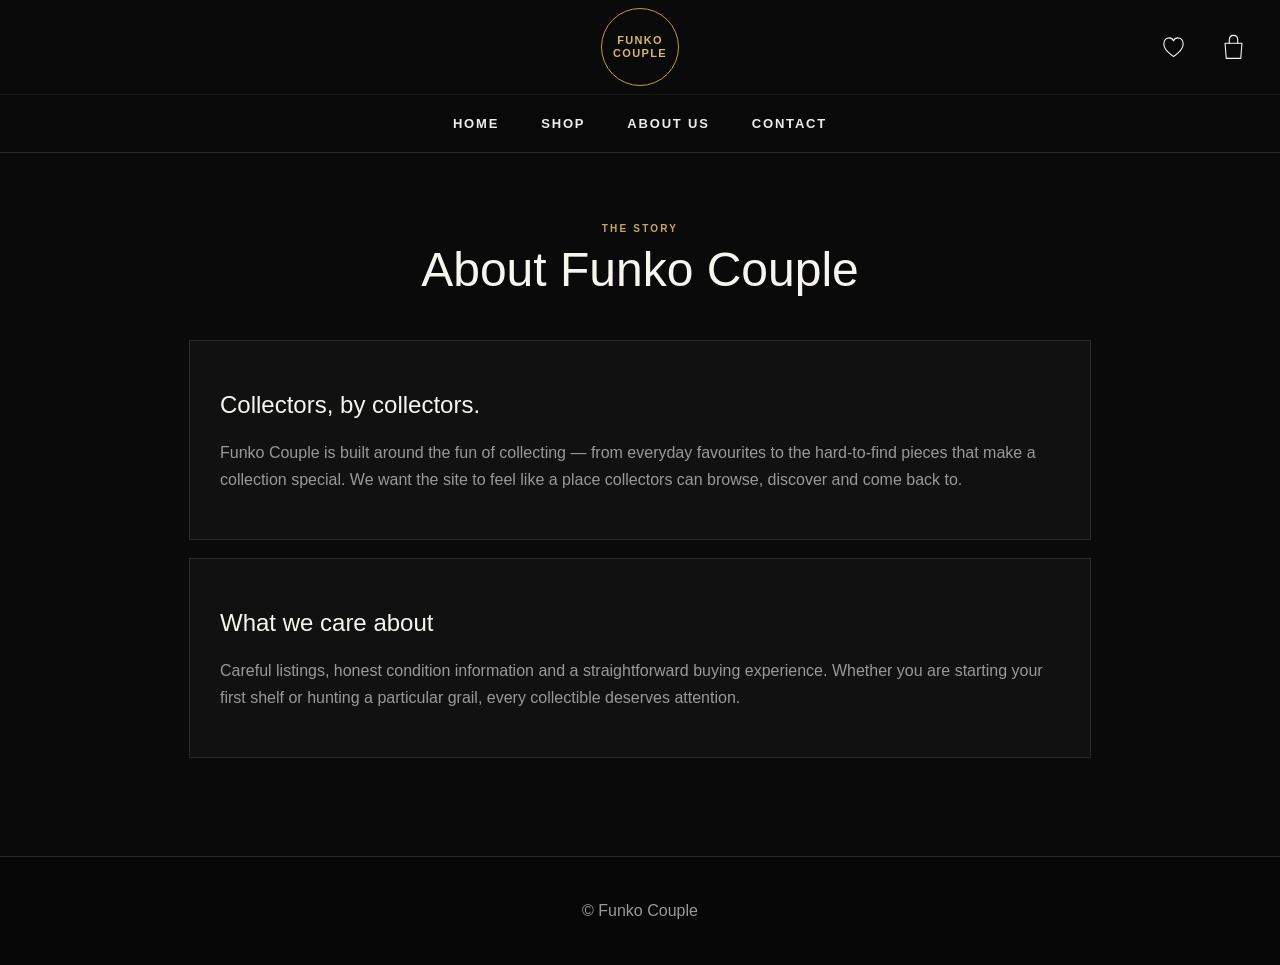
==== about.html @ e9a52b45 "Build Funko Couple website: add about.html" ====
<!doctype html><html lang="en"><head><meta charset="utf-8"><meta name="viewport" content="width=device-width,initial-scale=1"><title>About Us | Funko Couple</title><link rel="stylesheet" href="styles.css"></head><body><header class="top"><div class="head"><div></div><a class="brand" href="index.html"><span>FUNKO<br>COUPLE</span></a><div class="icons right"><a class="icon" href="wishlist.html"><svg viewBox="0 0 48 48"><path d="M24 39S8 29 8 18c0-6 4-10 9-10 4 0 6 2 7 5 1-3 3-5 7-5 5 0 9 4 9 10 0 11-16 21-16 21z"/></svg><i class="count wish-count">0</i></a><a class="icon" href="bag.html"><svg viewBox="0 0 48 48"><path d="M10 17h28l-2 25H12z"/><path d="M17 17v-5c0-5 3-8 7-8s7 3 7 8v5"/></svg><i class="count bag-count">0</i></a></div></div><nav class="nav"><a href="index.html">HOME</a><a href="shop.html">SHOP</a><a href="about.html">ABOUT US</a><a href="contact.html">CONTACT</a></nav></header><main><div class="page-title"><div class="eyebrow">THE STORY</div><h1>About Funko Couple</h1></div><div class="content"><section class="panel"><h2>Collectors, by collectors.</h2><p class="muted">Funko Couple is built around the fun of collecting — from everyday favourites to the hard-to-find pieces that make a collection special. We want the site to feel like a place collectors can browse, discover and come back to.</p></section><section class="panel"><h2>What we care about</h2><p class="muted">Careful listings, honest condition information and a straightforward buying experience. Whether you are starting your first shelf or hunting a particular grail, every collectible deserves attention.</p></section></div></main><footer class="footer">© Funko Couple</footer><script src="app.js"></script></body></html>
---- styles.css ----
*{box-sizing:border-box}html{scroll-behavior:smooth}body{margin:0;font-family:Arial,Helvetica,sans-serif;background:#0a0a0a;color:#f7f5ef}a{color:inherit;text-decoration:none}button,input,select,textarea{font:inherit}button{cursor:pointer}.top{position:sticky;top:0;z-index:50;background:#090909;border-bottom:1px solid #292929}.head{height:94px;display:grid;grid-template-columns:1fr auto 1fr;align-items:center;padding:0 28px}.brand{width:78px;height:78px;border:1px solid #b99a52;border-radius:50%;display:grid;place-items:center;color:#d5b76a;text-align:center;font-weight:800;letter-spacing:.12em;font-size:11px;line-height:1.15}.brand span{display:block}.icons{display:flex;gap:22px;align-items:center}.right{justify-content:flex-end}.icon{position:relative;width:38px;height:38px;display:grid;place-items:center}.icon svg{width:29px;height:29px;fill:none;stroke:#f7f5ef;stroke-width:1.8;stroke-linecap:round;stroke-linejoin:round}.count{position:absolute;right:-3px;top:-3px;min-width:18px;height:18px;padding:0 5px;border-radius:10px;background:#c7a451;color:#090909;font-size:10px;font-weight:800;display:none;place-items:center}.nav{height:58px;display:flex;justify-content:center;align-items:center;gap:42px;overflow:auto;white-space:nowrap;border-top:1px solid #171717}.nav a{font-size:13px;font-weight:700;letter-spacing:.14em;color:#eee}.nav a:hover{color:#d8ba6b}.hero{min-height:520px;display:grid;place-items:center;text-align:center;padding:70px 20px;background:radial-gradient(circle at 50% 25%,#3a2b12 0,#15110a 24%,#090909 58%)}.hero .mark{width:128px;height:128px;border:2px solid #c8a858;border-radius:50%;display:grid;place-items:center;margin:0 auto 28px;color:#d9bd70;font-size:16px;font-weight:800;letter-spacing:.14em;line-height:1.1}.hero h1{font-size:clamp(42px,7vw,78px);margin:0;letter-spacing:.06em;font-weight:500}.gold{color:#d2b35e}.hero p{max-width:650px;margin:18px auto 30px;color:#aaa;line-height:1.7}.btn{display:inline-block;border:1px solid #c8a858;background:#c8a858;color:#090909;padding:14px 24px;font-size:12px;font-weight:800;letter-spacing:.12em}.btn.alt{background:transparent;color:#f7f5ef}.section{max-width:1250px;margin:auto;padding:70px 24px}.section-head{text-align:center;margin-bottom:34px}.eyebrow{font-size:10px;letter-spacing:.22em;color:#c8a858;font-weight:800}.section h2{font-size:36px;font-weight:500;margin:8px 0}.muted{color:#999;line-height:1.7}.grid{display:grid;grid-template-columns:repeat(4,minmax(0,1fr));gap:18px}.card{background:#111;border:1px solid #292929;position:relative;overflow:hidden}.pic{aspect-ratio:1;background:#151515;display:grid;place-items:center;position:relative}.pic img{width:100%;height:100%;object-fit:contain}.placeholder{color:#555;font-size:12px;letter-spacing:.08em}.heart{position:absolute;right:12px;top:12px;width:38px;height:38px;border-radius:50%;border:1px solid #444;background:#0c0c0ccc;color:#fff;font-size:21px;z-index:2}.heart.saved{background:#c8a858;color:#090909;border-color:#c8a858}.cardbody{padding:16px}.tag{color:#c8a858;font-size:9px;font-weight:800;letter-spacing:.14em;text-transform:uppercase}.name{font-size:15px;line-height:1.4;margin:7px 0 9px;font-weight:500}.price{font-weight:800}.sold{position:absolute;left:10px;top:10px;background:#e8e5de;color:#111;padding:6px 9px;font-size:9px;font-weight:900;letter-spacing:.1em}.add{width:100%;margin-top:13px;padding:11px;border:1px solid #555;background:#1b1b1b;color:#fff;font-size:10px;font-weight:800;letter-spacing:.1em}.add:hover:not(:disabled){border-color:#c8a858;color:#c8a858}.add:disabled{opacity:.45;cursor:not-allowed}.filters{display:grid;grid-template-columns:2fr 1fr 1fr 1fr;gap:10px;margin-bottom:26px}.filters input,.filters select,.contact input,.contact textarea{width:100%;background:#111;color:#fff;border:1px solid #383838;padding:13px;outline:0}.filters input:focus,.filters select:focus,.contact input:focus,.contact textarea:focus{border-color:#c8a858}.countline{color:#888;font-size:12px;margin-bottom:18px}.page-title{text-align:center;padding:70px 20px 35px}.page-title h1{font-size:48px;font-weight:500;margin:8px 0}.content{max-width:950px;margin:auto;padding:0 24px 80px}.panel{background:#111;border:1px solid #292929;padding:30px;margin-bottom:18px}.panel h2{font-weight:500}.two{display:grid;grid-template-columns:1fr 1fr;gap:14px}.form-row{margin-bottom:14px}.contact textarea{min-height:160px;resize:vertical}.footer{border-top:1px solid #292929;padding:45px 24px;text-align:center;background:#070707;color:#999}.footer-links{display:flex;justify-content:center;gap:25px;flex-wrap:wrap;margin-bottom:20px}.footer-links a{color:#ddd;font-size:11px;font-weight:700;letter-spacing:.12em}.empty{text-align:center;border:1px dashed #333;padding:70px 20px;color:#999}.product{max-width:1200px;margin:auto;padding:55px 24px 90px;display:grid;grid-template-columns:1fr 1fr;gap:55px}.product-image{background:#121212;border:1px solid #292929;aspect-ratio:1;display:grid;place-items:center}.product-image img{width:100%;height:100%;object-fit:contain}.product h1{font-size:42px;font-weight:500;margin:8px 0 18px}.product-price{font-size:25px;font-weight:800;margin:20px 0}.detail{color:#aaa;line-height:1.8;white-space:pre-line}.bag-layout{max-width:1050px;margin:auto;padding:0 24px 90px;display:grid;grid-template-columns:1fr 330px;gap:35px}.bag-item{display:grid;grid-template-columns:110px 1fr auto;gap:18px;padding:18px 0;border-top:1px solid #292929;align-items:center}.bag-pic{width:110px;height:110px;background:#151515}.bag-pic img{width:100%;height:100%;object-fit:contain}.qty{display:flex;gap:10px;align-items:center;margin-top:13px}.qty button{width:30px;height:30px;background:#111;border:1px solid #555;color:#fff}.summary{background:#111;border:1px solid #292929;padding:25px;height:max-content}.row{display:flex;justify-content:space-between;padding:10px 0;color:#bbb}.total{border-top:1px solid #333;margin-top:10px;padding-top:18px;color:#fff;font-weight:800}.summary .btn{width:100%;text-align:center;margin-top:16px}.notice{font-size:11px;color:#777;line-height:1.5;margin-top:14px}.checkout-grid{max-width:1100px;margin:auto;padding:0 24px 90px;display:grid;grid-template-columns:1fr 350px;gap:30px}.checkout-grid .panel{margin:0}.checkout-grid label{display:block;font-size:11px;color:#aaa;margin-bottom:7px}.checkout-grid input,.checkout-grid textarea,.checkout-grid select{width:100%;background:#0c0c0c;color:#fff;border:1px solid #333;padding:13px}.checkout-grid textarea{min-height:90px}.success{padding:90px 20px;text-align:center}.success h1{font-size:48px;font-weight:500}.reveal{animation:rise .55s ease both}@keyframes rise{from{opacity:0;transform:translateY(14px)}to{opacity:1;transform:none}}@media(max-width:800px){.head{height:82px;padding:0 14px}.brand{width:66px;height:66px;font-size:9px}.icons{gap:8px}.icon{width:34px}.nav{justify-content:flex-start;padding:0 20px;gap:30px}.nav a{font-size:11px}.hero{min-height:430px;padding:50px 18px}.hero .mark{width:95px;height:95px;font-size:12px}.grid{grid-template-columns:repeat(2,minmax(0,1fr));gap:10px}.filters{grid-template-columns:1fr 1fr}.filters input{grid-column:1/-1}.two,.product,.bag-layout,.checkout-grid{grid-template-columns:1fr}.product h1{font-size:32px}.bag-item{grid-template-columns:75px 1fr}.bag-pic{width:75px;height:75px}.bag-price{grid-column:2}.page-title h1{font-size:38px}.section{padding:52px 15px}.content{padding:0 15px 65px}}@media(max-width:430px){.grid{gap:8px}.cardbody{padding:11px}.name{font-size:13px}.price{font-size:14px}.filters{grid-template-columns:1fr}.filters input{grid-column:auto}.hero h1{font-size:38px}}
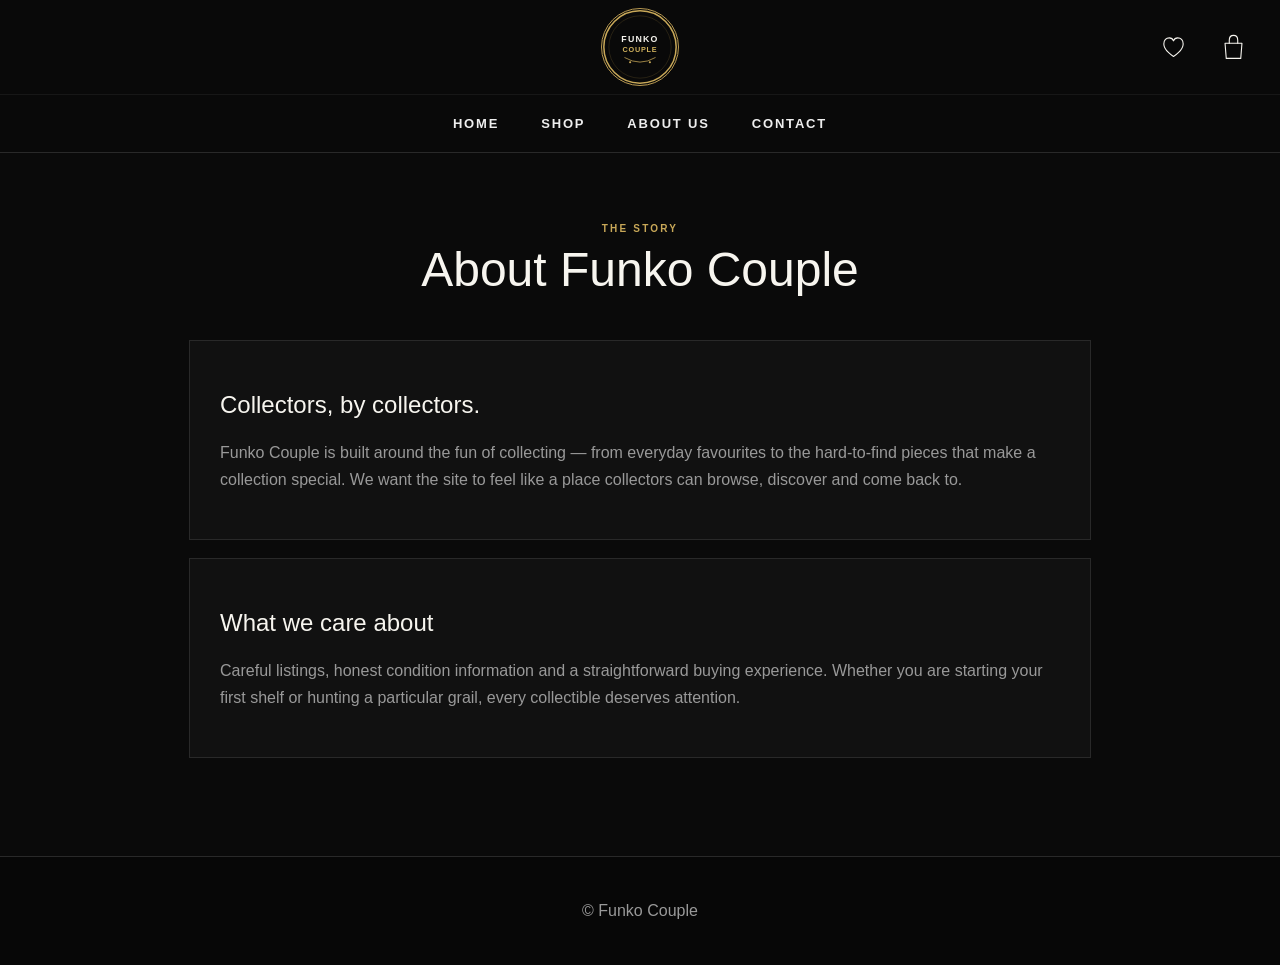
==== commit ad33151c: "Use Funko Couple logo in about.html" ====
--- a/about.html
+++ b/about.html
@@ -1 +1 @@
-<!doctype html><html lang="en"><head><meta charset="utf-8"><meta name="viewport" content="width=device-width,initial-scale=1"><title>About Us | Funko Couple</title><link rel="stylesheet" href="styles.css"></head><body><header class="top"><div class="head"><div></div><a class="brand" href="index.html"><span>FUNKO<br>COUPLE</span></a><div class="icons right"><a class="icon" href="wishlist.html"><svg viewBox="0 0 48 48"><path d="M24 39S8 29 8 18c0-6 4-10 9-10 4 0 6 2 7 5 1-3 3-5 7-5 5 0 9 4 9 10 0 11-16 21-16 21z"/></svg><i class="count wish-count">0</i></a><a class="icon" href="bag.html"><svg viewBox="0 0 48 48"><path d="M10 17h28l-2 25H12z"/><path d="M17 17v-5c0-5 3-8 7-8s7 3 7 8v5"/></svg><i class="count bag-count">0</i></a></div></div><nav class="nav"><a href="index.html">HOME</a><a href="shop.html">SHOP</a><a href="about.html">ABOUT US</a><a href="contact.html">CONTACT</a></nav></header><main><div class="page-title"><div class="eyebrow">THE STORY</div><h1>About Funko Couple</h1></div><div class="content"><section class="panel"><h2>Collectors, by collectors.</h2><p class="muted">Funko Couple is built around the fun of collecting — from everyday favourites to the hard-to-find pieces that make a collection special. We want the site to feel like a place collectors can browse, discover and come back to.</p></section><section class="panel"><h2>What we care about</h2><p class="muted">Careful listings, honest condition information and a straightforward buying experience. Whether you are starting your first shelf or hunting a particular grail, every collectible deserves attention.</p></section></div></main><footer class="footer">© Funko Couple</footer><script src="app.js"></script></body></html>+<!doctype html><html lang="en"><head><meta charset="utf-8"><meta name="viewport" content="width=device-width,initial-scale=1"><title>About Us | Funko Couple</title><link rel="stylesheet" href="styles.css"></head><body><header class="top"><div class="head"><div></div><a class="brand" href="index.html"><img src="logo.svg" alt="Funko Couple"></a><div class="icons right"><a class="icon" href="wishlist.html"><svg viewBox="0 0 48 48"><path d="M24 39S8 29 8 18c0-6 4-10 9-10 4 0 6 2 7 5 1-3 3-5 7-5 5 0 9 4 9 10 0 11-16 21-16 21z"/></svg><i class="count wish-count">0</i></a><a class="icon" href="bag.html"><svg viewBox="0 0 48 48"><path d="M10 17h28l-2 25H12z"/><path d="M17 17v-5c0-5 3-8 7-8s7 3 7 8v5"/></svg><i class="count bag-count">0</i></a></div></div><nav class="nav"><a href="index.html">HOME</a><a href="shop.html">SHOP</a><a href="about.html">ABOUT US</a><a href="contact.html">CONTACT</a></nav></header><main><div class="page-title"><div class="eyebrow">THE STORY</div><h1>About Funko Couple</h1></div><div class="content"><section class="panel"><h2>Collectors, by collectors.</h2><p class="muted">Funko Couple is built around the fun of collecting — from everyday favourites to the hard-to-find pieces that make a collection special. We want the site to feel like a place collectors can browse, discover and come back to.</p></section><section class="panel"><h2>What we care about</h2><p class="muted">Careful listings, honest condition information and a straightforward buying experience. Whether you are starting your first shelf or hunting a particular grail, every collectible deserves attention.</p></section></div></main><footer class="footer">© Funko Couple</footer><script src="app.js"></script></body></html>
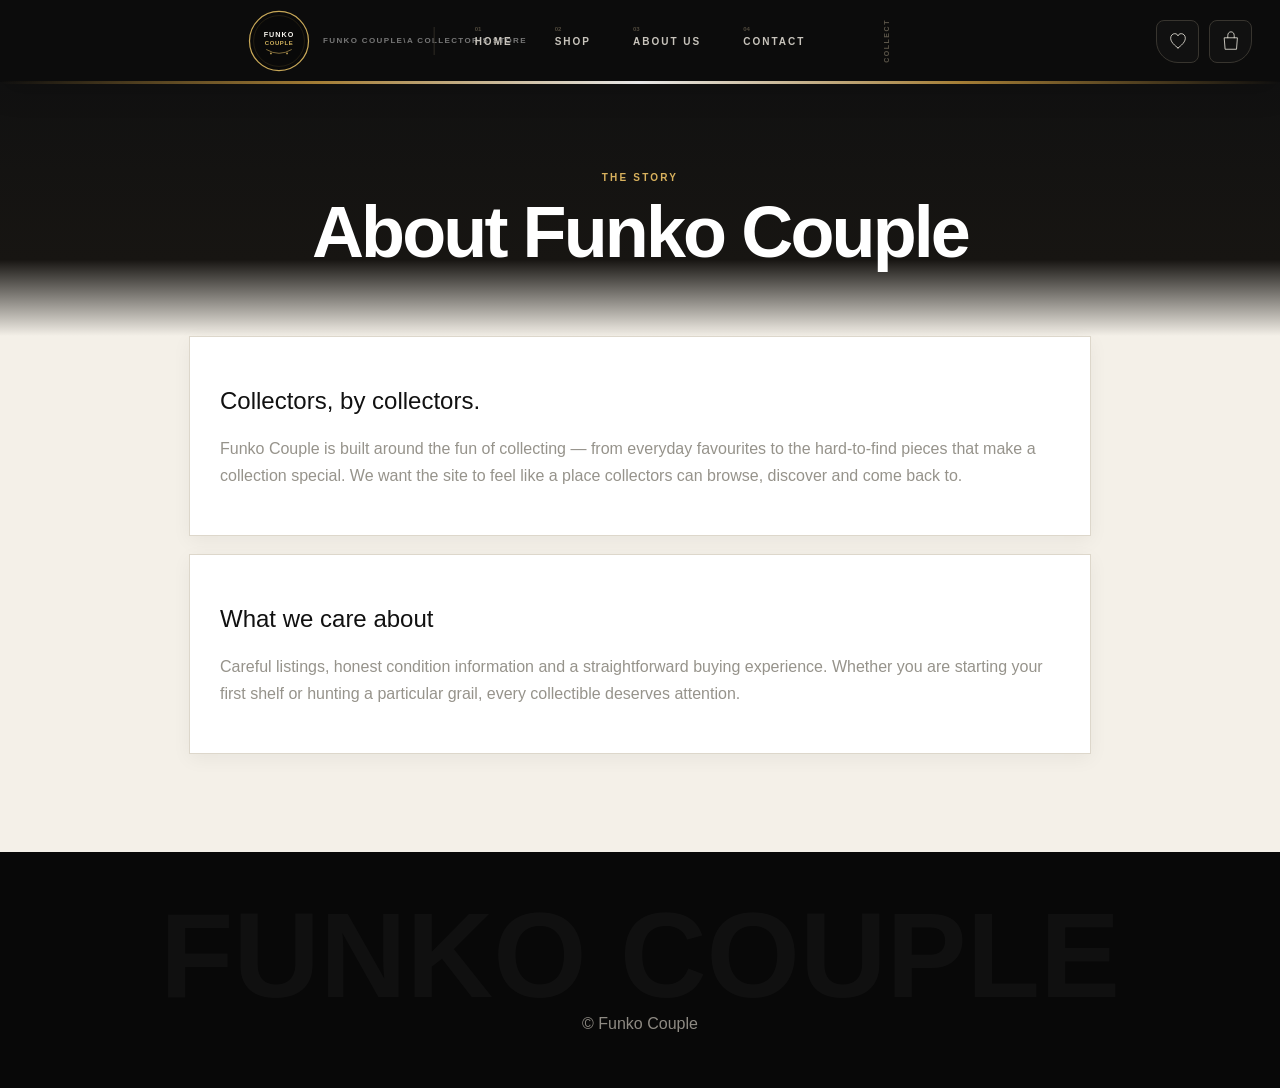
==== commit 08c57094: "Apply Funko Couple gallery redesign" ====
--- a/about.html
+++ b/about.html
@@ -1 +1 @@
-<!doctype html><html lang="en"><head><meta charset="utf-8"><meta name="viewport" content="width=device-width,initial-scale=1"><title>About Us | Funko Couple</title><link rel="stylesheet" href="styles.css"></head><body><header class="top"><div class="head"><div></div><a class="brand" href="index.html"><img src="logo.svg" alt="Funko Couple"></a><div class="icons right"><a class="icon" href="wishlist.html"><svg viewBox="0 0 48 48"><path d="M24 39S8 29 8 18c0-6 4-10 9-10 4 0 6 2 7 5 1-3 3-5 7-5 5 0 9 4 9 10 0 11-16 21-16 21z"/></svg><i class="count wish-count">0</i></a><a class="icon" href="bag.html"><svg viewBox="0 0 48 48"><path d="M10 17h28l-2 25H12z"/><path d="M17 17v-5c0-5 3-8 7-8s7 3 7 8v5"/></svg><i class="count bag-count">0</i></a></div></div><nav class="nav"><a href="index.html">HOME</a><a href="shop.html">SHOP</a><a href="about.html">ABOUT US</a><a href="contact.html">CONTACT</a></nav></header><main><div class="page-title"><div class="eyebrow">THE STORY</div><h1>About Funko Couple</h1></div><div class="content"><section class="panel"><h2>Collectors, by collectors.</h2><p class="muted">Funko Couple is built around the fun of collecting — from everyday favourites to the hard-to-find pieces that make a collection special. We want the site to feel like a place collectors can browse, discover and come back to.</p></section><section class="panel"><h2>What we care about</h2><p class="muted">Careful listings, honest condition information and a straightforward buying experience. Whether you are starting your first shelf or hunting a particular grail, every collectible deserves attention.</p></section></div></main><footer class="footer">© Funko Couple</footer><script src="app.js"></script></body></html>+<!doctype html><html lang="en"><head><meta charset="utf-8"><meta name="viewport" content="width=device-width,initial-scale=1"><title>About Us | Funko Couple</title><link rel="stylesheet" href="styles.css"><link rel="stylesheet" href="redesign.css"></head><body><header class="top"><div class="head"><div></div><a class="brand" href="index.html"><img src="logo.svg" alt="Funko Couple"></a><div class="icons right"><a class="icon" href="wishlist.html"><svg viewBox="0 0 48 48"><path d="M24 39S8 29 8 18c0-6 4-10 9-10 4 0 6 2 7 5 1-3 3-5 7-5 5 0 9 4 9 10 0 11-16 21-16 21z"/></svg><i class="count wish-count">0</i></a><a class="icon" href="bag.html"><svg viewBox="0 0 48 48"><path d="M10 17h28l-2 25H12z"/><path d="M17 17v-5c0-5 3-8 7-8s7 3 7 8v5"/></svg><i class="count bag-count">0</i></a></div></div><nav class="nav"><a href="index.html">HOME</a><a href="shop.html">SHOP</a><a href="about.html">ABOUT US</a><a href="contact.html">CONTACT</a></nav></header><main><div class="page-title"><div class="eyebrow">THE STORY</div><h1>About Funko Couple</h1></div><div class="content"><section class="panel"><h2>Collectors, by collectors.</h2><p class="muted">Funko Couple is built around the fun of collecting — from everyday favourites to the hard-to-find pieces that make a collection special. We want the site to feel like a place collectors can browse, discover and come back to.</p></section><section class="panel"><h2>What we care about</h2><p class="muted">Careful listings, honest condition information and a straightforward buying experience. Whether you are starting your first shelf or hunting a particular grail, every collectible deserves attention.</p></section></div></main><footer class="footer">© Funko Couple</footer><script src="app.js"></script></body></html>
--- a/styles.css
+++ b/styles.css
@@ -1 +1,107 @@
-*{box-sizing:border-box}html{scroll-behavior:smooth}body{margin:0;font-family:Arial,Helvetica,sans-serif;background:#0a0a0a;color:#f7f5ef}a{color:inherit;text-decoration:none}button,input,select,textarea{font:inherit}button{cursor:pointer}.top{position:sticky;top:0;z-index:50;background:#090909;border-bottom:1px solid #292929}.head{height:94px;display:grid;grid-template-columns:1fr auto 1fr;align-items:center;padding:0 28px}.brand{width:78px;height:78px;border:1px solid #b99a52;border-radius:50%;display:grid;place-items:center;color:#d5b76a;text-align:center;font-weight:800;letter-spacing:.12em;font-size:11px;line-height:1.15}.brand span{display:block}.icons{display:flex;gap:22px;align-items:center}.right{justify-content:flex-end}.icon{position:relative;width:38px;height:38px;display:grid;place-items:center}.icon svg{width:29px;height:29px;fill:none;stroke:#f7f5ef;stroke-width:1.8;stroke-linecap:round;stroke-linejoin:round}.count{position:absolute;right:-3px;top:-3px;min-width:18px;height:18px;padding:0 5px;border-radius:10px;background:#c7a451;color:#090909;font-size:10px;font-weight:800;display:none;place-items:center}.nav{height:58px;display:flex;justify-content:center;align-items:center;gap:42px;overflow:auto;white-space:nowrap;border-top:1px solid #171717}.nav a{font-size:13px;font-weight:700;letter-spacing:.14em;color:#eee}.nav a:hover{color:#d8ba6b}.hero{min-height:520px;display:grid;place-items:center;text-align:center;padding:70px 20px;background:radial-gradient(circle at 50% 25%,#3a2b12 0,#15110a 24%,#090909 58%)}.hero .mark{width:128px;height:128px;border:2px solid #c8a858;border-radius:50%;display:grid;place-items:center;margin:0 auto 28px;color:#d9bd70;font-size:16px;font-weight:800;letter-spacing:.14em;line-height:1.1}.hero h1{font-size:clamp(42px,7vw,78px);margin:0;letter-spacing:.06em;font-weight:500}.gold{color:#d2b35e}.hero p{max-width:650px;margin:18px auto 30px;color:#aaa;line-height:1.7}.btn{display:inline-block;border:1px solid #c8a858;background:#c8a858;color:#090909;padding:14px 24px;font-size:12px;font-weight:800;letter-spacing:.12em}.btn.alt{background:transparent;color:#f7f5ef}.section{max-width:1250px;margin:auto;padding:70px 24px}.section-head{text-align:center;margin-bottom:34px}.eyebrow{font-size:10px;letter-spacing:.22em;color:#c8a858;font-weight:800}.section h2{font-size:36px;font-weight:500;margin:8px 0}.muted{color:#999;line-height:1.7}.grid{display:grid;grid-template-columns:repeat(4,minmax(0,1fr));gap:18px}.card{background:#111;border:1px solid #292929;position:relative;overflow:hidden}.pic{aspect-ratio:1;background:#151515;display:grid;place-items:center;position:relative}.pic img{width:100%;height:100%;object-fit:contain}.placeholder{color:#555;font-size:12px;letter-spacing:.08em}.heart{position:absolute;right:12px;top:12px;width:38px;height:38px;border-radius:50%;border:1px solid #444;background:#0c0c0ccc;color:#fff;font-size:21px;z-index:2}.heart.saved{background:#c8a858;color:#090909;border-color:#c8a858}.cardbody{padding:16px}.tag{color:#c8a858;font-size:9px;font-weight:800;letter-spacing:.14em;text-transform:uppercase}.name{font-size:15px;line-height:1.4;margin:7px 0 9px;font-weight:500}.price{font-weight:800}.sold{position:absolute;left:10px;top:10px;background:#e8e5de;color:#111;padding:6px 9px;font-size:9px;font-weight:900;letter-spacing:.1em}.add{width:100%;margin-top:13px;padding:11px;border:1px solid #555;background:#1b1b1b;color:#fff;font-size:10px;font-weight:800;letter-spacing:.1em}.add:hover:not(:disabled){border-color:#c8a858;color:#c8a858}.add:disabled{opacity:.45;cursor:not-allowed}.filters{display:grid;grid-template-columns:2fr 1fr 1fr 1fr;gap:10px;margin-bottom:26px}.filters input,.filters select,.contact input,.contact textarea{width:100%;background:#111;color:#fff;border:1px solid #383838;padding:13px;outline:0}.filters input:focus,.filters select:focus,.contact input:focus,.contact textarea:focus{border-color:#c8a858}.countline{color:#888;font-size:12px;margin-bottom:18px}.page-title{text-align:center;padding:70px 20px 35px}.page-title h1{font-size:48px;font-weight:500;margin:8px 0}.content{max-width:950px;margin:auto;padding:0 24px 80px}.panel{background:#111;border:1px solid #292929;padding:30px;margin-bottom:18px}.panel h2{font-weight:500}.two{display:grid;grid-template-columns:1fr 1fr;gap:14px}.form-row{margin-bottom:14px}.contact textarea{min-height:160px;resize:vertical}.footer{border-top:1px solid #292929;padding:45px 24px;text-align:center;background:#070707;color:#999}.footer-links{display:flex;justify-content:center;gap:25px;flex-wrap:wrap;margin-bottom:20px}.footer-links a{color:#ddd;font-size:11px;font-weight:700;letter-spacing:.12em}.empty{text-align:center;border:1px dashed #333;padding:70px 20px;color:#999}.product{max-width:1200px;margin:auto;padding:55px 24px 90px;display:grid;grid-template-columns:1fr 1fr;gap:55px}.product-image{background:#121212;border:1px solid #292929;aspect-ratio:1;display:grid;place-items:center}.product-image img{width:100%;height:100%;object-fit:contain}.product h1{font-size:42px;font-weight:500;margin:8px 0 18px}.product-price{font-size:25px;font-weight:800;margin:20px 0}.detail{color:#aaa;line-height:1.8;white-space:pre-line}.bag-layout{max-width:1050px;margin:auto;padding:0 24px 90px;display:grid;grid-template-columns:1fr 330px;gap:35px}.bag-item{display:grid;grid-template-columns:110px 1fr auto;gap:18px;padding:18px 0;border-top:1px solid #292929;align-items:center}.bag-pic{width:110px;height:110px;background:#151515}.bag-pic img{width:100%;height:100%;object-fit:contain}.qty{display:flex;gap:10px;align-items:center;margin-top:13px}.qty button{width:30px;height:30px;background:#111;border:1px solid #555;color:#fff}.summary{background:#111;border:1px solid #292929;padding:25px;height:max-content}.row{display:flex;justify-content:space-between;padding:10px 0;color:#bbb}.total{border-top:1px solid #333;margin-top:10px;padding-top:18px;color:#fff;font-weight:800}.summary .btn{width:100%;text-align:center;margin-top:16px}.notice{font-size:11px;color:#777;line-height:1.5;margin-top:14px}.checkout-grid{max-width:1100px;margin:auto;padding:0 24px 90px;display:grid;grid-template-columns:1fr 350px;gap:30px}.checkout-grid .panel{margin:0}.checkout-grid label{display:block;font-size:11px;color:#aaa;margin-bottom:7px}.checkout-grid input,.checkout-grid textarea,.checkout-grid select{width:100%;background:#0c0c0c;color:#fff;border:1px solid #333;padding:13px}.checkout-grid textarea{min-height:90px}.success{padding:90px 20px;text-align:center}.success h1{font-size:48px;font-weight:500}.reveal{animation:rise .55s ease both}@keyframes rise{from{opacity:0;transform:translateY(14px)}to{opacity:1;transform:none}}@media(max-width:800px){.head{height:82px;padding:0 14px}.brand{width:66px;height:66px;font-size:9px}.icons{gap:8px}.icon{width:34px}.nav{justify-content:flex-start;padding:0 20px;gap:30px}.nav a{font-size:11px}.hero{min-height:430px;padding:50px 18px}.hero .mark{width:95px;height:95px;font-size:12px}.grid{grid-template-columns:repeat(2,minmax(0,1fr));gap:10px}.filters{grid-template-columns:1fr 1fr}.filters input{grid-column:1/-1}.two,.product,.bag-layout,.checkout-grid{grid-template-columns:1fr}.product h1{font-size:32px}.bag-item{grid-template-columns:75px 1fr}.bag-pic{width:75px;height:75px}.bag-price{grid-column:2}.page-title h1{font-size:38px}.section{padding:52px 15px}.content{padding:0 15px 65px}}@media(max-width:430px){.grid{gap:8px}.cardbody{padding:11px}.name{font-size:13px}.price{font-size:14px}.filters{grid-template-columns:1fr}.filters input{grid-column:auto}.hero h1{font-size:38px}}
+*{box-sizing:border-box}
+html{scroll-behavior:smooth}
+body{margin:0;font-family:Arial,Helvetica,sans-serif;background:#070707;color:#f7f5ef}
+a{color:inherit;text-decoration:none}
+button,input,select,textarea{font:inherit}
+button{cursor:pointer}
+:root{--gold:#d5b45e;--gold-soft:#9e8650;--bg:#070707;--panel:#11100e;--line:#2a2926;--muted:#96938b}
+
+/* HEADER — COLLECTOR CONSOLE */
+.top{position:sticky;top:0;z-index:50;background:#080808;border-bottom:1px solid #27231b;box-shadow:0 12px 35px rgba(0,0,0,.38)}
+.top:before{content:"";position:absolute;left:0;right:0;bottom:-1px;height:2px;background:linear-gradient(90deg,transparent 0%,#3b3220 18%,var(--gold) 50%,#3b3220 82%,transparent 100%);opacity:.75}
+.head{height:88px;max-width:1500px;margin:auto;padding:0 34px;display:grid;grid-template-columns:220px 1fr 220px;align-items:center}
+.icons{display:none}.right{display:flex;justify-content:flex-end;gap:10px;align-items:center}
+.brand{position:relative;width:190px;height:70px;display:flex;align-items:center;gap:13px;transition:.25s ease}.brand img{width:62px;height:62px;object-fit:contain}.brand:after{content:"FUNKO COUPLE\\A COLLECTOR'S STORE";white-space:pre;display:block;color:#777064;font-size:8px;font-weight:800;line-height:1.7;letter-spacing:.2em}.brand:hover{transform:translateY(-1px)}
+.icon{position:relative;width:43px;height:43px;display:grid;place-items:center;border:1px solid #39362f;background:#10100e;transition:.2s ease}.icon:first-child{border-radius:8px 8px 8px 22px}.icon:last-child{border-radius:8px 8px 22px 8px}.icon:hover{border-color:var(--gold);background:#17150f;transform:translateY(-2px)}.icon svg{width:22px;height:22px;fill:none;stroke:#f4f0e6;stroke-width:1.7;stroke-linecap:round;stroke-linejoin:round}
+.count{position:absolute;right:-5px;top:-5px;min-width:18px;height:18px;padding:0 5px;border-radius:4px;background:var(--gold);color:#090909;font-size:9px;font-style:normal;font-weight:900;display:none;place-items:center}
+.nav{position:absolute;left:50%;top:0;transform:translateX(-50%);height:88px;display:flex;justify-content:center;align-items:center;gap:8px;border:0;white-space:nowrap;overflow:visible}.nav:before{content:"";position:absolute;width:1px;height:28px;background:#302c24;left:-24px}.nav:after{content:"COLLECT";position:absolute;right:-67px;top:19px;color:#5d574b;font-size:7px;font-weight:800;letter-spacing:.22em;writing-mode:vertical-rl;transform:rotate(180deg)}.nav a{position:relative;padding:12px 17px;color:#aaa59b;font-size:9px;font-weight:900;letter-spacing:.18em;transition:.2s ease}.nav a:before{content:"";position:absolute;inset:4px;border:1px solid transparent;transition:.2s ease}.nav a:hover{color:var(--gold)}.nav a:hover:before{border-color:#403724}.nav a:first-child:after{content:"01";position:absolute;top:2px;left:17px;color:#514a3d;font-size:6px;letter-spacing:0}.nav a:nth-child(2):after{content:"02";position:absolute;top:2px;left:17px;color:#514a3d;font-size:6px;letter-spacing:0}.nav a:nth-child(3):after{content:"03";position:absolute;top:2px;left:17px;color:#514a3d;font-size:6px;letter-spacing:0}.nav a:nth-child(4):after{content:"04";position:absolute;top:2px;left:17px;color:#514a3d;font-size:6px;letter-spacing:0}
+/* HOME HERO */
+.hero{position:relative;min-height:650px;overflow:hidden;display:grid;grid-template-columns:minmax(0,1.05fr) minmax(300px,.95fr);align-items:center;gap:40px;padding:80px max(28px,7vw);background:#080807}
+.hero:before{content:"";position:absolute;width:680px;height:680px;border:1px solid rgba(213,180,94,.13);border-radius:50%;right:-100px;top:50%;transform:translateY(-50%);box-shadow:0 0 100px rgba(213,180,94,.06),inset 0 0 100px rgba(213,180,94,.035)}
+.hero:after{content:"";position:absolute;width:470px;height:470px;border:1px dashed rgba(213,180,94,.11);border-radius:50%;right:5px;top:50%;transform:translateY(-50%) rotate(20deg)}
+.hero-copy{position:relative;z-index:3;max-width:700px}
+.hero-stamp{display:inline-flex;align-items:center;gap:10px;border:1px solid #3b3528;background:#0e0d0a;padding:9px 13px;margin-bottom:24px;color:#8e866f;font-size:9px;font-weight:800;letter-spacing:.16em;text-transform:uppercase}.hero-stamp b{color:var(--gold)}
+.hero .mark{width:112px;height:112px;border:1px solid var(--gold);border-radius:50%;display:grid;place-items:center;margin:0 0 25px;color:#dfc477;font-size:14px;font-weight:800;letter-spacing:.13em;line-height:1.1;box-shadow:0 0 45px rgba(213,180,94,.12)}
+.hero .eyebrow,.eyebrow{font-size:10px;letter-spacing:.22em;color:var(--gold);font-weight:800}
+.hero h1{font-size:clamp(48px,6vw,88px);line-height:.94;letter-spacing:-.035em;font-weight:500;margin:13px 0 22px}.gold{color:var(--gold)}
+.hero p{max-width:560px;color:#9d9a91;line-height:1.8;font-size:15px;margin:0 0 30px}
+.btn{display:inline-block;border:1px solid var(--gold);background:var(--gold);color:#090909;padding:14px 23px;font-size:11px;font-weight:800;letter-spacing:.13em;transition:.25s ease}.btn:hover{background:#ecd487;transform:translateY(-2px);box-shadow:0 12px 30px rgba(213,180,94,.16)}.btn.alt{background:transparent;color:#f7f5ef}.btn.alt:hover{color:#090909}
+.hero-visual{position:relative;z-index:2;width:min(100%,460px);height:500px;justify-self:center;transform:rotate(3deg)}
+.display-case{position:absolute;inset:12px;border:1px solid rgba(213,180,94,.34);background:linear-gradient(145deg,rgba(255,255,255,.055),rgba(213,180,94,.025) 45%,rgba(0,0,0,.5));box-shadow:25px 35px 70px rgba(0,0,0,.55),inset 0 0 80px rgba(213,180,94,.035)}
+.display-case:before{content:"FUNKO COUPLE / 001";position:absolute;left:24px;top:22px;color:#776b50;font-size:9px;letter-spacing:.18em}.display-case:after{content:"THE COLLECTOR'S VAULT";position:absolute;left:24px;bottom:23px;color:#776b50;font-size:9px;letter-spacing:.2em}
+.display-disc{position:absolute;width:60%;aspect-ratio:1;border-radius:50%;left:20%;top:16%;border:1px solid rgba(213,180,94,.25);box-shadow:0 0 80px rgba(213,180,94,.07),inset 0 0 60px rgba(213,180,94,.04)}.display-disc:before{content:"";position:absolute;inset:17%;border-radius:50%;border:1px dashed rgba(213,180,94,.18)}
+.display-label{position:absolute;left:18%;right:18%;bottom:18%;padding:18px 10px;text-align:center;border-top:1px solid rgba(213,180,94,.22);border-bottom:1px solid rgba(213,180,94,.22)}.display-label strong{display:block;font-size:18px;letter-spacing:.12em}.display-label small{display:block;margin-top:7px;color:#817b70;font-size:8px;letter-spacing:.18em}
+.hero-orbit{position:absolute;inset:0;pointer-events:none;z-index:1}.hero-orbit span{position:absolute;width:6px;height:6px;border-radius:50%;background:var(--gold);box-shadow:0 0 16px var(--gold);opacity:.65}.hero-orbit span:nth-child(1){right:17%;top:20%}.hero-orbit span:nth-child(2){right:5%;top:42%}.hero-orbit span:nth-child(3){right:25%;bottom:18%}.hero-orbit span:nth-child(4){right:2%;bottom:22%}.hero-orbit span:nth-child(5){right:34%;top:47%}
+
+/* TICKER */
+.ticker{border-top:1px solid #25231e;border-bottom:1px solid #25231e;background:#0d0c09;overflow:hidden;white-space:nowrap}.ticker-track{display:flex;width:max-content;animation:ticker 32s linear infinite}.ticker span{padding:14px 28px;font-size:9px;font-weight:800;letter-spacing:.2em;color:#777266}.ticker span b{color:var(--gold)}
+@keyframes ticker{to{transform:translateX(-50%)}}
+
+/* CONTENT */
+.section{max-width:1250px;margin:auto;padding:75px 24px}.section-head{text-align:center;margin-bottom:34px}.section-head h2{font-size:36px;font-weight:500;margin:8px 0}.muted{color:var(--muted);line-height:1.7}
+.collection-intro{display:grid;grid-template-columns:1.1fr .9fr;gap:18px;margin-bottom:70px}.feature-panel{position:relative;min-height:280px;padding:38px;background:linear-gradient(135deg,#15130f,#0c0c0c);border:1px solid #302c23;overflow:hidden}.feature-panel:after{content:"VAULT";position:absolute;right:-10px;bottom:-12px;font-size:105px;font-weight:900;color:rgba(213,180,94,.035)}.feature-panel h2{font-size:34px;font-weight:500;margin:9px 0 13px}.feature-panel p{max-width:560px;margin-bottom:25px}.mini-stack{display:grid;grid-template-columns:1fr 1fr;gap:10px}.mini-card{min-height:135px;padding:22px;background:#0f0f0e;border:1px solid #292824;display:flex;flex-direction:column;justify-content:space-between;transition:.25s ease}.mini-card:hover{border-color:#66552f;transform:translateY(-4px)}.mini-card strong{font-size:16px;font-weight:600}.mini-card small{color:#77736b;line-height:1.5}
+.grid{display:grid;grid-template-columns:repeat(4,minmax(0,1fr));gap:18px}.card{background:#111;border:1px solid #292929;position:relative;overflow:hidden;transition:.28s ease}.card:hover{transform:translateY(-6px);border-color:#5b4d2d;box-shadow:0 18px 45px rgba(0,0,0,.4)}.pic{aspect-ratio:1;background:radial-gradient(circle at 50% 40%,#27231c,#151515 55%,#0d0d0d);display:grid;place-items:center;position:relative;overflow:hidden}.pic img{width:100%;height:100%;object-fit:contain;transition:.4s ease}.card:hover .pic img{transform:scale(1.05)}.placeholder{color:#555;font-size:12px;letter-spacing:.08em}.heart{position:absolute;right:12px;top:12px;width:38px;height:38px;border-radius:50%;border:1px solid #444;background:#0c0c0ccc;color:#fff;font-size:21px;z-index:2}.heart.saved{background:var(--gold);color:#090909;border-color:var(--gold)}.cardbody{padding:16px}.tag{color:var(--gold);font-size:9px;font-weight:800;letter-spacing:.14em;text-transform:uppercase}.name{font-size:15px;line-height:1.4;margin:7px 0 9px;font-weight:500}.price{font-weight:800}.sold{position:absolute;left:10px;top:10px;background:#e8e5de;color:#111;padding:6px 9px;font-size:9px;font-weight:900;letter-spacing:.1em}.add{width:100%;margin-top:13px;padding:11px;border:1px solid #555;background:#1b1b1b;color:#fff;font-size:10px;font-weight:800;letter-spacing:.1em}.add:hover:not(:disabled){border-color:var(--gold);color:var(--gold)}.add:disabled{opacity:.45;cursor:not-allowed}
+.home-bottom{padding:0 24px 90px}.home-bottom-inner{max-width:1250px;margin:auto;border:1px solid #292929;background:linear-gradient(120deg,#0e0e0e,#13110d,#0a0a0a);padding:44px;display:flex;justify-content:space-between;align-items:center;gap:30px}.home-bottom h2{font-size:30px;font-weight:500;margin:5px 0}.home-bottom p{margin:0;color:#888}
+
+/* SHOP / PAGES */
+.filters{display:grid;grid-template-columns:2fr 1fr 1fr 1fr;gap:10px;margin-bottom:26px}.filters input,.filters select,.contact input,.contact textarea{width:100%;background:#111;color:#fff;border:1px solid #383838;padding:13px;outline:0}.filters input:focus,.filters select:focus,.contact input:focus,.contact textarea:focus{border-color:var(--gold)}.countline{color:#888;font-size:12px;margin-bottom:18px}.page-title{text-align:center;padding:70px 20px 35px;background:radial-gradient(ellipse at 50% 0,rgba(213,180,94,.13),transparent 50%);border-bottom:1px solid #1d1d1d}.page-title h1{font-size:48px;font-weight:500;margin:8px 0}.content{max-width:950px;margin:auto;padding:0 24px 80px}.panel{background:linear-gradient(145deg,#121212,#0c0c0c);border:1px solid #292929;padding:30px;margin-bottom:18px}.panel h2{font-weight:500}.two{display:grid;grid-template-columns:1fr 1fr;gap:14px}.form-row{margin-bottom:14px}.contact textarea{min-height:160px;resize:vertical}.footer{border-top:1px solid #292929;padding:45px 24px;text-align:center;background:#050505;color:#999;position:relative;overflow:hidden}.footer:before{content:"FUNKO COUPLE";display:block;font-size:clamp(42px,10vw,120px);font-weight:900;color:rgba(255,255,255,.025);line-height:.8;margin-bottom:12px}.footer-links{display:flex;justify-content:center;gap:25px;flex-wrap:wrap;margin-bottom:20px}.footer-links a{color:#ddd;font-size:11px;font-weight:700;letter-spacing:.12em}.empty{text-align:center;border:1px dashed #333;padding:70px 20px;color:#999}
+.product{max-width:1200px;margin:auto;padding:55px 24px 90px;display:grid;grid-template-columns:1fr 1fr;gap:55px}.product-image{background:#121212;border:1px solid #292929;aspect-ratio:1;display:grid;place-items:center}.product-image img{width:100%;height:100%;object-fit:contain}.product h1{font-size:42px;font-weight:500;margin:8px 0 18px}.product-price{font-size:25px;font-weight:800;margin:20px 0}.detail{color:#aaa;line-height:1.8;white-space:pre-line}
+.bag-layout{max-width:1050px;margin:auto;padding:0 24px 90px;display:grid;grid-template-columns:1fr 330px;gap:35px}.bag-item{display:grid;grid-template-columns:110px 1fr auto;gap:18px;padding:18px 0;border-top:1px solid #292929;align-items:center}.bag-pic{width:110px;height:110px;background:#151515}.bag-pic img{width:100%;height:100%;object-fit:contain}.qty{display:flex;gap:10px;align-items:center;margin-top:13px}.qty button{width:30px;height:30px;background:#111;border:1px solid #555;color:#fff}.summary{background:#111;border:1px solid #292929;padding:25px;height:max-content}.row{display:flex;justify-content:space-between;padding:10px 0;color:#bbb}.total{border-top:1px solid #333;margin-top:10px;padding-top:18px;color:#fff;font-weight:800}.summary .btn{width:100%;text-align:center;margin-top:16px}.notice{font-size:11px;color:#777;line-height:1.5;margin-top:14px}.checkout-grid{max-width:1100px;margin:auto;padding:0 24px 90px;display:grid;grid-template-columns:1fr 350px;gap:30px}.checkout-grid .panel{margin:0}.checkout-grid label{display:block;font-size:11px;color:#aaa;margin-bottom:7px}.checkout-grid input,.checkout-grid textarea,.checkout-grid select{width:100%;background:#0c0c0c;color:#fff;border:1px solid #333;padding:13px}.checkout-grid textarea{min-height:90px}.success{padding:90px 20px;text-align:center}.success h1{font-size:48px;font-weight:500}.reveal{animation:rise .55s ease both}@keyframes rise{from{opacity:0;transform:translateY(14px)}to{opacity:1;transform:none}}
+
+@media(max-width:900px){
+.head{height:76px;padding:0 16px}.brand{width:60px;height:60px}
+.nav{height:48px;justify-content:flex-start;padding:0 18px;gap:28px}
+.hero{grid-template-columns:1fr;min-height:auto;padding:70px 24px 75px;text-align:center}.hero-copy{margin:auto}.hero .mark{margin:0 auto 24px}.hero p{margin-left:auto;margin-right:auto}.hero-visual{width:min(76vw,430px);height:min(92vw,500px);margin:40px auto 0;transform:rotate(2deg)}
+.hero:before{right:-220px;top:65%}.hero:after{right:-100px;top:65%}
+.collection-intro{grid-template-columns:1fr}.home-bottom-inner{padding:30px;flex-direction:column;align-items:flex-start}.grid{grid-template-columns:repeat(2,minmax(0,1fr))}.filters{grid-template-columns:1fr 1fr}.filters input{grid-column:1/-1}.two,.product,.bag-layout,.checkout-grid{grid-template-columns:1fr}.product h1{font-size:32px}.page-title h1{font-size:40px}
+}
+@media(max-width:430px){
+.head{height:68px}.brand{width:54px;height:54px}.right{gap:7px}.icon{width:34px;height:34px}.icon svg{width:20px;height:20px}.nav{gap:22px}.nav a{font-size:9px}
+.hero{padding:55px 18px 65px}.hero h1{font-size:43px}.hero p{font-size:14px}.hero .mark{width:94px;height:94px;font-size:12px}.hero-visual{width:82vw;height:102vw}.display-label strong{font-size:14px}.display-label small{font-size:7px}
+.section{padding:55px 15px}.section h2{font-size:30px}.grid{gap:9px}.cardbody{padding:11px}.name{font-size:13px}.price{font-size:14px}.filters{grid-template-columns:1fr}.filters input{grid-column:auto}.home-bottom{padding:0 15px 65px}.mini-card{min-height:115px;padding:17px}
+}
+/* COLLECTOR CONSOLE — MOBILE */
+@media(max-width:900px){
+  .head{height:76px;grid-template-columns:1fr auto;padding:0 18px}.brand{width:64px;height:64px}.brand img{width:58px;height:58px}.brand:after{display:none}.right{gap:8px}
+  .nav{position:static;transform:none;height:46px;border-top:1px solid #1d1b17;overflow:auto;justify-content:flex-start;padding:0 12px;gap:4px}.nav:before,.nav:after{display:none}.nav a{padding:12px 14px;font-size:8px}
+}
+@media(max-width:430px){
+  .head{height:68px;padding:0 12px}.brand{width:55px;height:55px}.brand img{width:52px;height:52px}.icon{width:37px;height:37px}.icon svg{width:19px;height:19px}.nav{height:43px;padding:0 8px}.nav a{padding:11px 11px;font-size:8px;letter-spacing:.14em}
+}
+
+/* FUNKO COUPLE HOME — NEW STOREFRONT */
+.home-header{position:relative;background:#070707;border-bottom:1px solid #25221c;box-shadow:none}
+.home-head{height:76px;display:flex;align-items:center;padding:0 20px;gap:13px;max-width:none}
+.menu-toggle{width:42px;height:42px;border:0;background:transparent;display:flex;flex-direction:column;justify-content:center;gap:6px;padding:8px;cursor:pointer}
+.menu-toggle span{display:block;width:24px;height:2px;background:#f5f1e7}
+.home-logo{width:68px;height:68px;display:flex;align-items:center}.home-logo img{width:100%;height:100%;object-fit:contain}
+.social-links{display:flex;align-items:center;gap:8px;margin-left:2px}.social{width:40px;height:40px;border:1px solid #34322e;display:grid;place-items:center;background:#0d0d0c;transition:.2s}.social:hover{border-color:var(--gold);transform:translateY(-2px)}.social svg{width:21px;height:21px;fill:#f5f1e7}.whatnot span{font-size:15px;font-weight:900;letter-spacing:-.08em;color:#f5f1e7}
+.bag-home{position:relative;margin-left:auto;width:43px;height:43px;display:grid;place-items:center}.bag-home svg{width:27px;height:27px;fill:none;stroke:#f5f1e7;stroke-width:1.7;stroke-linecap:round;stroke-linejoin:round}.bag-home .count{display:none}
+.home-search-wrap{padding:0 12px 12px}.home-search{height:46px;width:100%;border:1px solid #34322e;background:#11110f;display:flex;align-items:center}.home-search svg{width:22px;height:22px;margin:0 13px;fill:none;stroke:#8d897f;stroke-width:1.8;stroke-linecap:round}.home-search input{min-width:0;flex:1;height:100%;border:0;outline:0;background:transparent;color:#fff;font-size:13px}.home-search input::placeholder{color:#716d64}.home-search button{height:100%;border:0;border-left:1px solid #34322e;background:#191813;color:var(--gold);padding:0 18px;font-size:9px;font-weight:900;letter-spacing:.15em}
+
+.category-zone{width:100%;background:#080808}.category-banner{width:100%;height:270px;overflow:hidden;position:relative;border-top:1px solid #24211b}.category-track{height:100%;width:300%;display:flex;animation:categoryRun 12s cubic-bezier(.65,0,.35,1) 3;animation-fill-mode:forwards}.category-slide{width:33.3333%;height:100%;position:relative;flex:0 0 33.3333%;display:flex;flex-direction:column;justify-content:center;padding:35px clamp(30px,8vw,120px);overflow:hidden;color:#fff}.category-slide:before{content:"";position:absolute;inset:0;background:radial-gradient(circle at 80% 50%,rgba(255,255,255,.12),transparent 32%),linear-gradient(110deg,rgba(0,0,0,.65),transparent 60%);z-index:0}.category-slide:after{content:"";position:absolute;width:340px;height:340px;border:1px solid rgba(255,255,255,.15);border-radius:50%;right:7%;top:50%;transform:translateY(-50%);box-shadow:0 0 70px rgba(255,255,255,.06);z-index:0}.category-slide>*{position:relative;z-index:1}.category-slide strong{font-size:clamp(46px,7vw,92px);line-height:.9;letter-spacing:-.045em;font-weight:800}.category-slide small{font-size:10px;letter-spacing:.25em;font-weight:800;margin-top:15px}.category-slide em{font-style:normal;margin-top:24px;font-size:10px;font-weight:900;letter-spacing:.16em}.category-number{position:absolute!important;top:22px;right:28px;font-size:8px;letter-spacing:.18em;color:rgba(255,255,255,.65)}.category-slide.marvel{background:linear-gradient(120deg,#5d0c12,#bd1824 48%,#21090c)}.category-slide.dc{background:linear-gradient(120deg,#071b38,#1461a8 48%,#08101c)}.category-slide.music{background:linear-gradient(120deg,#1c0a28,#8c246f 48%,#120817)}.category-slide.disney{background:linear-gradient(120deg,#102f58,#1872a8 48%,#071321)}.category-slide.horror{background:linear-gradient(120deg,#080808,#401015 48%,#030303)}.category-slide.tv{background:linear-gradient(120deg,#1e1238,#7347a7 48%,#0c0915)}.category-slide.anime{background:linear-gradient(120deg,#40100e,#e05232 48%,#170808)}.category-slide.gaming{background:linear-gradient(120deg,#071e1d,#16756c 48%,#050c0c)}.category-slide.signed{background:linear-gradient(120deg,#29200c,#a77d20 48%,#171006)}.category-slide.other{background:linear-gradient(120deg,#202020,#696969 48%,#0c0c0c)}.category-slide.alt{filter:saturate(.9) brightness(.9)}.category-slide.dark{filter:brightness(.75)}
+@keyframes categoryRun{0%,25%{transform:translateX(0)}30%,55%{transform:translateX(-33.3333%)}60%,85%{transform:translateX(-66.6667%)}90%,100%{transform:translateX(0)}}
+.trending-section{max-width:1250px;margin:auto;padding:72px 24px 78px}.trending-section .section-head{text-align:left;margin-bottom:30px}.trending-section .section-head h2{font-size:42px;margin:7px 0}
+.contact-banner{margin:0 24px 80px;padding:42px clamp(25px,6vw,75px);max-width:1250px;margin-left:auto;margin-right:auto;border:1px solid #3b3426;background:linear-gradient(100deg,#12110d,#1b1710 52%,#0d0d0c);display:flex;align-items:center;justify-content:space-between;gap:30px;position:relative;overflow:hidden}.contact-banner:after{content:"CONTACT";position:absolute;right:-15px;bottom:-35px;font-size:110px;font-weight:900;color:rgba(213,180,94,.035)}.contact-banner h2{font-size:34px;font-weight:500;margin:8px 0}.contact-banner p{margin:0;color:#8e8a81}.contact-cta{position:relative;z-index:1;border:1px solid var(--gold);padding:15px 20px;color:var(--gold);font-size:10px;font-weight:900;letter-spacing:.15em;white-space:nowrap}.contact-cta span{margin-left:18px;font-size:16px}
+@media(max-width:700px){.home-head{padding:0 12px;gap:8px}.home-logo{width:59px;height:59px}.social{width:36px;height:36px}.menu-toggle{width:37px}.bag-home{width:40px}.home-search-wrap{padding:0 8px 9px}.category-banner{height:210px}.category-slide{padding:25px 24px}.category-slide strong{font-size:48px}.category-slide small{font-size:8px;max-width:220px;line-height:1.5}.category-slide:after{width:220px;height:220px;right:-55px}.trending-section{padding:55px 15px}.trending-section .section-head h2{font-size:34px}.contact-banner{margin:0 15px 55px;padding:30px 22px;display:block}.contact-banner h2{font-size:28px}.contact-banner p{line-height:1.6;margin-bottom:24px}.contact-cta{display:inline-block}.home-search button{padding:0 12px;font-size:8px}}
+
+.menu-drawer{position:fixed;z-index:100;top:0;left:0;width:min(360px,88vw);height:100vh;background:#0b0b0a;border-right:1px solid #3a3325;transform:translateX(-105%);transition:transform .35s cubic-bezier(.77,0,.18,1);padding:88px 34px 30px;box-shadow:25px 0 70px rgba(0,0,0,.55)}.menu-drawer.open{transform:translateX(0)}.menu-drawer:before{content:"";position:absolute;right:-1px;top:0;width:2px;height:100%;background:linear-gradient(180deg,transparent,var(--gold),transparent);opacity:.7}.menu-drawer a{display:block;padding:16px 0;border-bottom:1px solid #211f1b;color:#e9e5dc;font-size:14px;font-weight:800;letter-spacing:.16em}.menu-drawer a:hover{color:var(--gold)}.drawer-kicker{color:var(--gold);font-size:9px;font-weight:900;letter-spacing:.25em;margin-bottom:24px}.drawer-line{height:25px}.menu-close{position:absolute;right:22px;top:20px;width:42px;height:42px;background:transparent;border:1px solid #35322b;color:#fff;font-size:27px;line-height:1}.menu-overlay{position:fixed;z-index:90;inset:0;background:rgba(0,0,0,.62);opacity:0;pointer-events:none;transition:opacity .3s}.menu-overlay.open{opacity:1;pointer-events:auto}
+
+/* HEADER POSITION + HOVER-ONLY CATEGORY MOTION */
+.home-head{display:flex}
+.home-spacer{flex:1}
+.social-links{margin-left:0}
+.bag-home{margin-left:0}
+.category-track{animation:none;transform:translateX(0)}
+.category-banner:hover .category-track{animation:categoryRun 12s cubic-bezier(.65,0,.35,1) 1 forwards}
+
+@media(max-width:700px){
+  .category-banner{touch-action:pan-y}
+  .category-banner:hover .category-track{animation:none!important}
+  .category-track{animation:none!important;transition:transform .45s cubic-bezier(.22,.61,.36,1)}
+}
+
+.shop-categories{display:flex;flex-wrap:wrap;gap:8px;margin:0 0 22px;padding:14px;border:1px solid #292929;background:#0d0d0c}
+.shop-categories a{flex:1 1 auto;text-align:center;padding:12px 14px;border:1px solid #333;background:#121210;color:#aaa;font-size:9px;font-weight:900;letter-spacing:.12em;transition:.2s}
+.shop-categories a:hover{border-color:var(--gold);color:var(--gold);background:#17140d}
+@media(max-width:700px){.shop-categories{display:grid;grid-template-columns:repeat(2,1fr);gap:7px}.shop-categories a{padding:12px 6px;font-size:8px}}
--- a/redesign.css
+++ b/redesign.css
@@ -0,0 +1,57 @@
+/* FUNKO COUPLE — COMPLETE COLLECTOR GALLERY REDESIGN */
+:root{
+  --fc-ink:#0d0d0d;
+  --fc-black:#050505;
+  --fc-paper:#f4f0e8;
+  --fc-card:#ffffff;
+  --fc-line:#ddd7cb;
+  --fc-muted:#77736b;
+  --fc-gold:#b58a3a;
+  --fc-gold-dark:#8f6a27;
+  --fc-red:#c5282f;
+}
+html{background:var(--fc-paper)}
+body{background:var(--fc-paper);color:var(--fc-ink);font-family:Arial,Helvetica,sans-serif}
+a{color:inherit}
+.top{background:rgba(5,5,5,.97);border-bottom:0;box-shadow:0 8px 30px rgba(0,0,0,.16)}
+.top:before{height:3px;bottom:-2px;background:linear-gradient(90deg,transparent,var(--fc-gold),#fff,var(--fc-gold),transparent);opacity:.9}
+.head{height:82px;max-width:1440px;padding:0 28px}
+.brand{width:210px;height:70px}.brand img{width:62px;height:62px}.brand:after{color:#777;letter-spacing:.17em}
+.nav{height:82px}.nav a{color:#c8c4bc;font-size:10px;letter-spacing:.2em}.nav a:hover{color:#fff}.nav a:before{border-color:transparent!important}.nav a:hover:before{border-color:#4b4438!important}
+.icon{background:#111;border-color:#38352f}.icon:hover{border-color:var(--fc-gold);background:#181611}
+.page-title{padding:90px 20px 55px;background:linear-gradient(180deg,#111 0%,#171512 70%,var(--fc-paper) 100%);color:#fff;border:0}.page-title .eyebrow{color:#d8b15d}.page-title h1{font-size:clamp(42px,6vw,72px);font-weight:600;letter-spacing:-.04em}.page-title .muted{color:#aaa69e}
+.section{max-width:1360px;padding:65px 28px}.section-head{text-align:left;display:flex;align-items:end;justify-content:space-between;gap:20px;border-bottom:1px solid var(--fc-line);padding-bottom:18px;margin-bottom:26px}.section-head h2{font-size:38px;font-weight:600;letter-spacing:-.035em;margin:5px 0 0}.section-head .muted{margin:0;max-width:430px}
+.grid{gap:18px}.card{background:var(--fc-card);border:1px solid #dedad2;box-shadow:0 6px 20px rgba(20,18,14,.05);border-radius:0}.card:hover{transform:translateY(-5px);border-color:#b9a477;box-shadow:0 18px 38px rgba(20,18,14,.13)}.pic{background:#ebe7de}.cardbody{padding:17px}.tag{color:var(--fc-gold-dark)}.name{font-size:16px;font-weight:600;color:#161616}.price{color:#111}.heart{background:#fff;border-color:#d4cec2;color:#111}.heart.saved{background:var(--fc-red);border-color:var(--fc-red);color:#fff}.add{background:#111;border-color:#111;color:#fff}.add:hover:not(:disabled){background:var(--fc-gold);border-color:var(--fc-gold);color:#fff}.sold{background:var(--fc-red);color:#fff}
+.footer{background:#080808;color:#8e8a83;border-top:0;padding:55px 24px}.footer:before{color:rgba(255,255,255,.035)}.footer-links a{color:#ddd}.footer-links a:hover{color:#d6ae59}
+.home-header{position:sticky}.home-head{max-width:1440px}
+.home-search-wrap{background:#0b0b0b;border-top:1px solid #24221e;padding:12px 24px 14px}.home-search{max-width:780px;border:1px solid #3a362e;background:#151412}.home-search input{color:#fff}.home-search button{background:var(--fc-gold);color:#0b0b0b}
+.category-zone{max-width:1360px;margin:0 auto;padding:34px 28px 10px;display:grid;grid-template-columns:repeat(2,minmax(0,1fr));gap:18px}
+.category-zone:before{content:"SHOP BY UNIVERSE";grid-column:1/-1;font-size:11px;font-weight:900;letter-spacing:.22em;color:#8f6a27;padding:8px 0 0}
+.category-banner{height:290px;border:1px solid #26231f;overflow:hidden;background:#111;position:relative}
+.category-track{height:100%}.category-slide{height:100%;display:flex;flex-direction:column;justify-content:flex-end;align-items:flex-start;padding:30px;background-color:#171717;background-size:cover;background-position:center;position:relative;color:#fff}.category-slide:before{content:"";position:absolute;inset:0;background:linear-gradient(180deg,rgba(0,0,0,.02) 25%,rgba(0,0,0,.82) 100%)}.category-slide>*{position:relative;z-index:1}.category-slide strong{font-size:clamp(26px,3vw,44px);letter-spacing:-.04em}.category-slide small{font-size:10px;letter-spacing:.16em;margin:7px 0 14px;color:#ddd}.category-slide em{font-style:normal;border:1px solid rgba(255,255,255,.65);padding:9px 12px;font-size:9px;font-weight:900;letter-spacing:.13em}.category-number{position:absolute!important;top:20px;left:22px;font-size:9px;letter-spacing:.18em;color:#ddd}
+.category-banner:nth-of-type(2n){height:330px}.category-banner:nth-of-type(3n){height:250px}
+.category-banner .marvel{background-color:#701d20}.category-banner .dc{background-color:#192d57}.category-banner .music{background-color:#3a2029}.category-banner .disney{background-color:#234f3d}.category-banner .horror{background-color:#24211f}.category-banner .tv{background-color:#2c263f}.category-banner .anime{background-color:#753f1f}.category-banner .gaming{background-color:#253b31}.category-banner .signed{background-color:#503b1d}.category-banner .other{background-color:#343434}
+.trending-section{max-width:1360px;margin:0 auto;padding:65px 28px}.trending-section .section-head{margin-bottom:26px}
+.contact-banner{max-width:1304px;margin:20px auto 75px;padding:45px 50px;background:#111;color:#fff;display:flex;align-items:center;justify-content:space-between;gap:30px;position:relative;overflow:hidden}.contact-banner:after{content:"COLLECT";position:absolute;right:-30px;bottom:-35px;font-size:130px;font-weight:900;color:rgba(255,255,255,.025)}.contact-banner h2{font-size:36px;margin:8px 0}.contact-banner p{color:#aaa;margin:0}.contact-cta{position:relative;z-index:1;border:1px solid var(--fc-gold);padding:14px 18px;color:#e0bd6d;font-size:10px;font-weight:900;letter-spacing:.14em;white-space:nowrap}
+.shop-categories{display:flex;gap:8px;overflow:auto;padding:0 0 18px;margin-bottom:18px;scrollbar-width:none}.shop-categories::-webkit-scrollbar{display:none}.shop-categories a{background:#111;color:#fff;border:1px solid #111;padding:11px 14px;font-size:9px;font-weight:900;letter-spacing:.13em;white-space:nowrap}.shop-categories a:hover{background:var(--fc-gold);border-color:var(--fc-gold)}
+.filters{background:#fff;border:1px solid var(--fc-line);padding:14px;grid-template-columns:2fr 1fr 1fr 1fr}.filters input,.filters select{background:#faf9f6;color:#222;border-color:#d5d0c6}
+.countline{color:#777}
+.content,.bag-layout,.checkout-grid,.product{color:#111}
+.panel,.summary{background:#fff;border-color:var(--fc-line);box-shadow:0 5px 18px rgba(20,18,14,.05)}
+.product{max-width:1280px;padding:55px 28px 90px}.product-image{background:#ebe7de;border-color:#d9d2c7}.product h1{font-size:clamp(34px,5vw,58px);font-weight:600;letter-spacing:-.04em}.product-price{font-size:28px}.detail{color:#5f5b54}.product .btn{background:#111;color:#fff;border-color:#111}
+.btn{background:#111;border-color:#111;color:#fff}.btn:hover{background:var(--fc-gold);border-color:var(--fc-gold);color:#fff}.btn.alt{color:#111;border-color:#111}
+.bag-item{border-color:#ddd7cb}.bag-pic{background:#ebe7de}.qty button{background:#111;border-color:#111}.summary .btn{background:#111}
+.checkout-grid input,.checkout-grid textarea,.checkout-grid select{background:#faf9f6;color:#111;border-color:#d5d0c6}
+.empty{background:#fff;border-color:#cfc8bc;color:#777}
+.hero{background:#0b0b0b;min-height:680px}.hero h1{font-weight:600}.hero .gold{color:#d6b05b}
+@media(max-width:900px){
+ .head{height:72px}.nav{height:48px;background:#080808}.nav a{color:#aaa}
+ .category-zone{grid-template-columns:1fr;padding:24px 15px}.category-zone:before{padding-top:5px}.category-banner,.category-banner:nth-of-type(2n),.category-banner:nth-of-type(3n){height:280px}
+ .section,.trending-section{padding:50px 15px}.section-head{display:block}.section-head .muted{margin-top:8px}.contact-banner{margin:10px 15px 55px;padding:32px 24px;display:block}.contact-cta{display:inline-block;margin-top:22px}
+ .filters{grid-template-columns:1fr 1fr}.filters input{grid-column:1/-1}
+}
+@media(max-width:430px){
+ .category-banner,.category-banner:nth-of-type(2n),.category-banner:nth-of-type(3n){height:245px}.category-slide{padding:22px}.category-slide strong{font-size:28px}.category-slide small{font-size:8px}.section-head h2{font-size:31px}
+ .grid{grid-template-columns:repeat(2,minmax(0,1fr));gap:10px}.cardbody{padding:11px}.name{font-size:13px}.add{font-size:9px}
+ .filters{grid-template-columns:1fr}.filters input{grid-column:auto}.contact-banner h2{font-size:28px}
+}
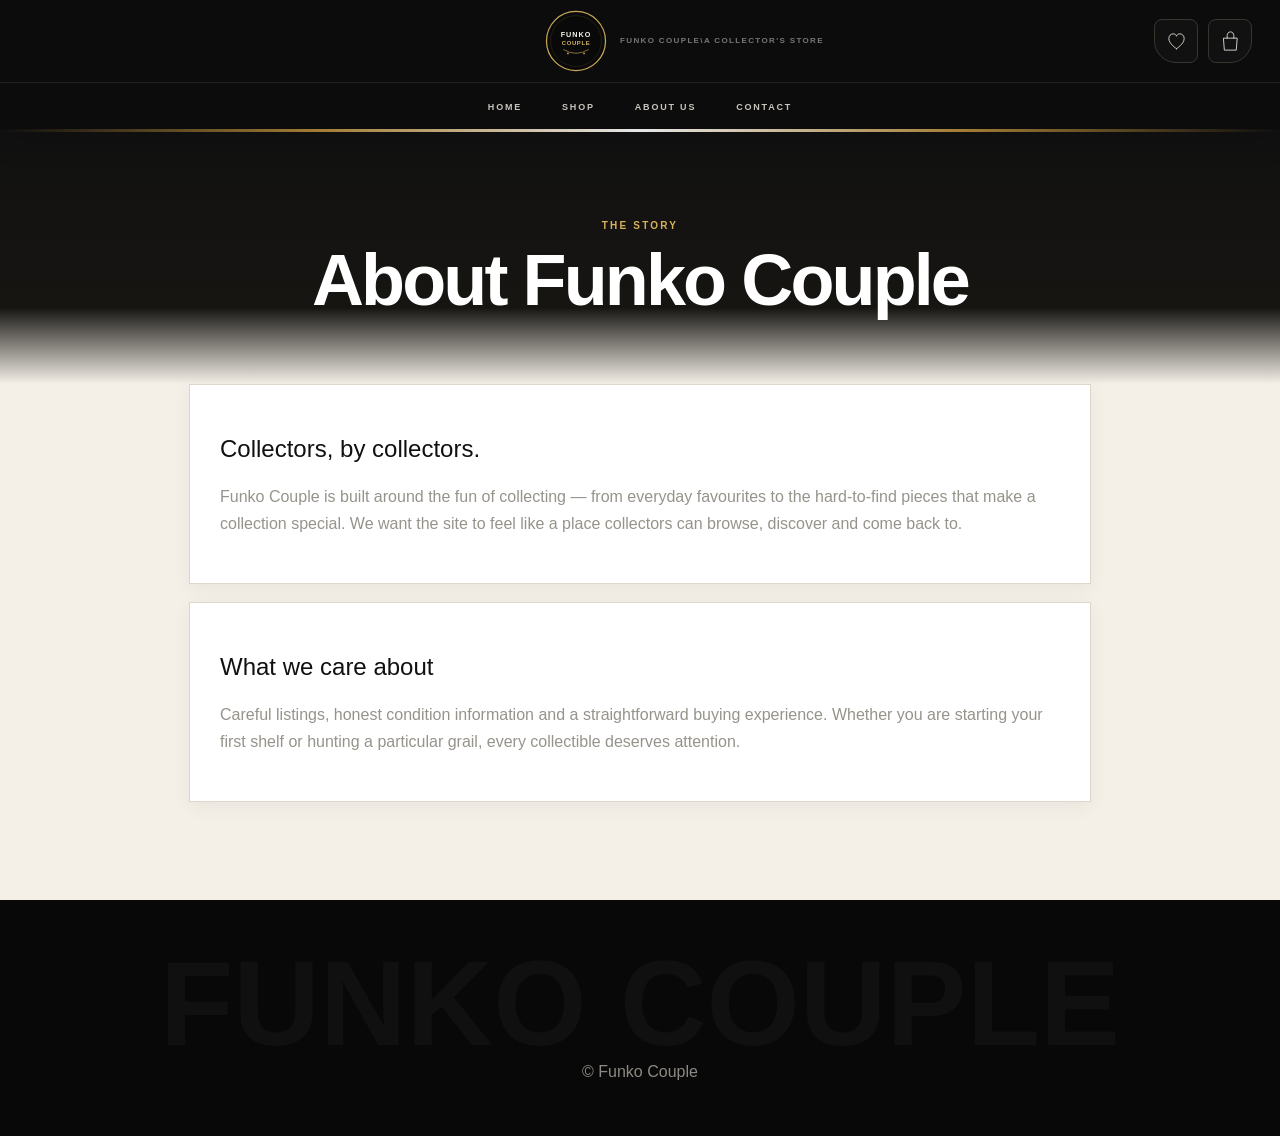
==== commit e2ef3032: "Refresh site logo script" ====
--- a/about.html
+++ b/about.html
@@ -1 +1 @@
-<!doctype html><html lang="en"><head><meta charset="utf-8"><meta name="viewport" content="width=device-width,initial-scale=1"><title>About Us | Funko Couple</title><link rel="stylesheet" href="styles.css"><link rel="stylesheet" href="redesign.css"></head><body><header class="top"><div class="head"><div></div><a class="brand" href="index.html"><img src="logo.svg" alt="Funko Couple"></a><div class="icons right"><a class="icon" href="wishlist.html"><svg viewBox="0 0 48 48"><path d="M24 39S8 29 8 18c0-6 4-10 9-10 4 0 6 2 7 5 1-3 3-5 7-5 5 0 9 4 9 10 0 11-16 21-16 21z"/></svg><i class="count wish-count">0</i></a><a class="icon" href="bag.html"><svg viewBox="0 0 48 48"><path d="M10 17h28l-2 25H12z"/><path d="M17 17v-5c0-5 3-8 7-8s7 3 7 8v5"/></svg><i class="count bag-count">0</i></a></div></div><nav class="nav"><a href="index.html">HOME</a><a href="shop.html">SHOP</a><a href="about.html">ABOUT US</a><a href="contact.html">CONTACT</a></nav></header><main><div class="page-title"><div class="eyebrow">THE STORY</div><h1>About Funko Couple</h1></div><div class="content"><section class="panel"><h2>Collectors, by collectors.</h2><p class="muted">Funko Couple is built around the fun of collecting — from everyday favourites to the hard-to-find pieces that make a collection special. We want the site to feel like a place collectors can browse, discover and come back to.</p></section><section class="panel"><h2>What we care about</h2><p class="muted">Careful listings, honest condition information and a straightforward buying experience. Whether you are starting your first shelf or hunting a particular grail, every collectible deserves attention.</p></section></div></main><footer class="footer">© Funko Couple</footer><script src="app.js"></script></body></html>+<!doctype html><html lang="en"><head><meta charset="utf-8"><meta name="viewport" content="width=device-width,initial-scale=1"><title>About Us | Funko Couple</title><link rel="stylesheet" href="styles.css"><link rel="stylesheet" href="redesign.css"></head><body><header class="top"><div class="head"><div></div><a class="brand" href="index.html"><img src="logo.svg" alt="Funko Couple"></a><div class="icons right"><a class="icon" href="wishlist.html"><svg viewBox="0 0 48 48"><path d="M24 39S8 29 8 18c0-6 4-10 9-10 4 0 6 2 7 5 1-3 3-5 7-5 5 0 9 4 9 10 0 11-16 21-16 21z"/></svg><i class="count wish-count">0</i></a><a class="icon" href="bag.html"><svg viewBox="0 0 48 48"><path d="M10 17h28l-2 25H12z"/><path d="M17 17v-5c0-5 3-8 7-8s7 3 7 8v5"/></svg><i class="count bag-count">0</i></a></div></div><nav class="nav"><a href="index.html">HOME</a><a href="shop.html">SHOP</a><a href="about.html">ABOUT US</a><a href="contact.html">CONTACT</a></nav></header><main><div class="page-title"><div class="eyebrow">THE STORY</div><h1>About Funko Couple</h1></div><div class="content"><section class="panel"><h2>Collectors, by collectors.</h2><p class="muted">Funko Couple is built around the fun of collecting — from everyday favourites to the hard-to-find pieces that make a collection special. We want the site to feel like a place collectors can browse, discover and come back to.</p></section><section class="panel"><h2>What we care about</h2><p class="muted">Careful listings, honest condition information and a straightforward buying experience. Whether you are starting your first shelf or hunting a particular grail, every collectible deserves attention.</p></section></div></main><footer class="footer">© Funko Couple</footer><script src="app.js?v=20260924-16"></script></body></html>
--- a/redesign.css
+++ b/redesign.css
@@ -55,3 +55,750 @@
  .grid{grid-template-columns:repeat(2,minmax(0,1fr));gap:10px}.cardbody{padding:11px}.name{font-size:13px}.add{font-size:9px}
  .filters{grid-template-columns:1fr}.filters input{grid-column:auto}.contact-banner h2{font-size:28px}
 }
+
+/* HOME — GALLERY HERO */
+.fc-hero{min-height:620px;background:#0b0b0b;color:#fff;display:grid;grid-template-columns:minmax(0,1.05fr) minmax(360px,.95fr);align-items:center;gap:40px;padding:70px max(28px,8vw);position:relative;overflow:hidden}
+.fc-hero:before{content:"";position:absolute;width:620px;height:620px;border:1px solid rgba(214,176,91,.22);border-radius:50%;right:-80px;top:50%;transform:translateY(-50%);box-shadow:0 0 100px rgba(181,138,58,.08),inset 0 0 90px rgba(181,138,58,.04)}
+.fc-hero-copy{position:relative;z-index:2;max-width:720px}.fc-kicker{font-size:10px;font-weight:900;letter-spacing:.22em;color:#d0a957;margin-bottom:20px}.fc-hero h1{font-size:clamp(58px,8vw,112px);line-height:.88;letter-spacing:-.065em;margin:0 0 25px;font-weight:600}.fc-hero h1 span{color:#d7b261}.fc-hero p{max-width:560px;color:#aaa59c;line-height:1.8;font-size:16px;margin:0 0 30px}.fc-hero-actions{display:flex;align-items:center;gap:25px;flex-wrap:wrap}.fc-text-link{font-size:10px;font-weight:900;letter-spacing:.16em;color:#d8d2c8}.fc-text-link:hover{color:#d7b261}
+.fc-hero-art{height:470px;position:relative;z-index:2;display:grid;place-items:center}.fc-art-word{font-size:clamp(120px,17vw,250px);font-weight:900;letter-spacing:-.09em;color:#171511;line-height:1;text-shadow:1px 1px 0 rgba(255,255,255,.03);transform:rotate(-8deg)}.fc-orbit{position:absolute;border:1px solid rgba(214,176,91,.28);border-radius:50%;transform:rotate(-25deg)}.fc-orbit-a{width:390px;height:150px}.fc-orbit-b{width:300px;height:430px;transform:rotate(25deg);border-style:dashed}.fc-art-label{position:absolute;right:7%;bottom:9%;border-left:2px solid #d1aa59;padding-left:12px;color:#d1aa59;font-size:10px;font-weight:900;letter-spacing:.2em;line-height:1.5}.fc-art-label span{font-size:7px;color:#777166}
+.fc-strip{background:#e8e2d7;border-top:1px solid #d4cec3;border-bottom:1px solid #d4cec3;color:#3f3a32;display:flex;justify-content:center;align-items:center;gap:25px;flex-wrap:wrap;padding:13px 20px;font-size:9px;font-weight:900;letter-spacing:.17em}.fc-strip b{color:#b58a3a}
+.fc-feature{max-width:1304px;margin:20px auto 25px;background:#111;color:#fff;min-height:340px;padding:48px;display:grid;grid-template-columns:1fr .8fr;align-items:center;gap:30px;overflow:hidden;position:relative}.fc-feature:after{content:"GRAIL";position:absolute;right:-35px;bottom:-55px;font-size:180px;font-weight:900;color:rgba(255,255,255,.025)}.fc-feature h2{font-size:48px;line-height:.98;letter-spacing:-.05em;margin:10px 0 18px}.fc-feature p{max-width:480px;color:#aaa;line-height:1.7;margin-bottom:24px}.fc-feature-mark{justify-self:center;width:240px;height:240px;border:1px solid #8f6a27;border-radius:50%;display:grid;place-items:center;text-align:center;color:#d5af5b;font-size:26px;font-weight:900;letter-spacing:.12em;transform:rotate(-8deg);box-shadow:0 0 60px rgba(181,138,58,.08)}.fc-feature-mark small{font-size:7px;color:#8a8479;letter-spacing:.2em}
+.fc-service-grid{max-width:1304px;margin:0 auto 70px;display:grid;grid-template-columns:repeat(3,1fr);border-top:1px solid #d7d0c4;border-bottom:1px solid #d7d0c4}.fc-service-grid>div{padding:24px 25px;display:grid;grid-template-columns:35px 1fr;column-gap:10px}.fc-service-grid>div+div{border-left:1px solid #d7d0c4}.fc-service-grid b{grid-row:1/3;color:#b58a3a;font-size:10px}.fc-service-grid strong{font-size:15px}.fc-service-grid span{font-size:11px;color:#77736b;line-height:1.5;margin-top:4px}
+@media(max-width:900px){.fc-hero{grid-template-columns:1fr;padding:65px 24px 50px;text-align:center}.fc-hero-copy{margin:auto}.fc-hero-actions{justify-content:center}.fc-hero-art{height:310px;margin-top:10px}.fc-orbit-a{width:270px;height:110px}.fc-orbit-b{width:220px;height:300px}.fc-feature{margin:15px 15px 25px;padding:35px 25px;grid-template-columns:1fr}.fc-feature-mark{width:190px;height:190px;justify-self:start}.fc-service-grid{margin:0 15px 55px;grid-template-columns:1fr}.fc-service-grid>div+div{border-left:0;border-top:1px solid #d7d0c4}}
+@media(max-width:430px){.fc-hero{padding:55px 18px 35px}.fc-hero h1{font-size:55px}.fc-hero p{font-size:14px}.fc-hero-art{height:250px}.fc-art-word{font-size:120px}.fc-feature h2{font-size:35px}.fc-feature-mark{width:155px;height:155px;font-size:19px}.fc-strip{gap:10px;font-size:7px}.fc-service-grid>div{padding:20px 15px}}
+
+/* HAMBURGER CATEGORY NAV */
+.drawer-category-title{margin:24px 0 10px;color:#777064;font-size:8px;font-weight:900;letter-spacing:.2em}.drawer-categories{display:grid;grid-template-columns:1fr 1fr;gap:0 18px}.drawer-categories a{padding:11px 0;font-size:10px}.menu-drawer{overflow-y:auto}.menu-open{overflow:hidden}@media(max-width:430px){.drawer-categories a{font-size:9px}}
+
+
+/* SHOP HEADER + CATEGORY NAV FIX */
+.top:not(.home-header) .head{position:relative;display:grid;grid-template-columns:1fr auto 1fr;align-items:center;height:82px;max-width:1440px;padding:0 28px}
+.top:not(.home-header) .head>.brand{grid-column:2;justify-self:center;width:190px}
+.top:not(.home-header) .head>.icons:first-child{display:none}
+.top:not(.home-header) .head>.icons.right{grid-column:3;justify-self:end;display:flex!important;align-items:center;gap:10px}
+.top:not(.home-header) .head>.icons.right .icon{display:grid!important;position:relative;width:44px;height:44px;flex:0 0 44px}
+.top:not(.home-header) .head>.icons.right .icon svg{width:23px;height:23px;display:block}
+.top:not(.home-header) .head>.icons.right .count{display:none;position:absolute;right:-5px;top:-5px;min-width:18px;height:18px;align-items:center;justify-content:center}
+.top:not(.home-header) .nav{position:static;transform:none;height:48px;display:flex;justify-content:center;align-items:center;border-top:1px solid #24221e;gap:4px;overflow:visible}
+.top:not(.home-header) .nav a{padding:12px 18px;font-size:9px}
+.top:not(.home-header) .nav a:after{display:none}
+.top:not(.home-header) .nav:before,.top:not(.home-header) .nav:after{display:none}
+
+.shop-categories{display:grid;grid-template-columns:repeat(5,minmax(0,1fr));gap:8px;padding:0;margin:0 0 28px;border:0;background:transparent;overflow:visible}
+.shop-categories a{display:flex;align-items:center;justify-content:center;min-height:48px;padding:10px 8px;background:#fff;color:#28251f;border:1px solid #d8d1c5;font-size:9px;font-weight:900;letter-spacing:.12em;white-space:nowrap;transition:.2s ease}
+.shop-categories a:hover,.shop-categories a:focus{background:#111;color:#fff;border-color:#111;transform:translateY(-2px)}
+.shop-categories a.active{background:#b58a3a;color:#fff;border-color:#b58a3a}
+@media(max-width:900px){
+  .top:not(.home-header) .head{height:72px;padding:0 16px}
+  .top:not(.home-header) .head>.brand{width:150px}
+  .top:not(.home-header) .head>.brand img{width:55px;height:55px}
+  .top:not(.home-header) .head>.icons.right .icon{width:40px;height:40px;flex-basis:40px}
+  .top:not(.home-header) .nav{height:48px;justify-content:center;gap:0}
+  .top:not(.home-header) .nav a{padding:12px 13px;font-size:8px}
+  .shop-categories{grid-template-columns:repeat(2,minmax(0,1fr));gap:8px}
+}
+@media(max-width:430px){
+  .top:not(.home-header) .head{height:66px;padding:0 12px}
+  .top:not(.home-header) .head>.brand{width:110px}
+  .top:not(.home-header) .head>.brand img{width:50px;height:50px}
+  .top:not(.home-header) .head>.icons.right{gap:6px}
+  .top:not(.home-header) .head>.icons.right .icon{width:37px;height:37px;flex-basis:37px}
+  .top:not(.home-header) .nav{height:43px}
+  .top:not(.home-header) .nav a{padding:11px 9px;font-size:7px;letter-spacing:.12em}
+  .shop-categories{grid-template-columns:repeat(2,1fr);gap:7px}
+  .shop-categories a{min-height:44px;font-size:8px}
+}
+
+
+/* =========================================================
+   FUNKO COUPLE — SALES-FIRST STOREFRONT
+   Keep homepage controls in their existing positions.
+   ========================================================= */
+.fc-shop-hero{min-height:560px;background:linear-gradient(120deg,#080808 0%,#11100d 58%,#080808 100%);color:#fff;display:grid;grid-template-columns:1.05fr .95fr;align-items:center;padding:65px max(28px,8vw);gap:45px;position:relative;overflow:hidden;border-bottom:1px solid #28231a}
+.fc-shop-hero:after{content:"";position:absolute;width:520px;height:520px;border:1px solid rgba(213,180,94,.18);border-radius:50%;right:-100px;top:50%;transform:translateY(-50%);box-shadow:0 0 100px rgba(213,180,94,.08)}
+.fc-shop-hero-copy{position:relative;z-index:2;max-width:650px}.fc-shop-hero h1{font-size:clamp(52px,7vw,96px);line-height:.9;letter-spacing:-.06em;margin:8px 0 22px;font-weight:700}.fc-shop-hero h1 span{color:#d6b05b}.fc-shop-hero p{max-width:540px;color:#aaa59c;font-size:16px;line-height:1.75;margin:0 0 28px}
+.fc-shop-hero-visual{height:410px;position:relative;z-index:2;display:grid;place-items:center}.fc-shelf-card{width:275px;height:350px;border:1px solid #5a4a2a;background:linear-gradient(145deg,#1b1812,#090909);padding:27px;display:flex;flex-direction:column;justify-content:space-between;box-shadow:25px 25px 60px rgba(0,0,0,.55);transform:rotate(4deg)}.fc-shelf-card span{color:#d6b05b;font-size:8px;font-weight:900;letter-spacing:.2em}.fc-shelf-card strong{font-size:38px;line-height:.9;letter-spacing:-.04em}.fc-shelf-card small{color:#777166;font-size:7px;letter-spacing:.2em}.fc-floating-card{position:absolute;border:1px solid #66552f;color:#d6b05b;background:#12100c;font-weight:900;display:grid;place-items:center}.fc-fc1{width:92px;height:92px;border-radius:50%;right:9%;top:15%;font-size:20px;transform:rotate(-12deg)}.fc-fc2{width:55px;height:55px;left:14%;bottom:10%;border-radius:50%;font-size:18px}
+.fc-shop-strip{background:#e9e3d8;color:#3d382f;border-bottom:1px solid #d4cdc0;border-top:1px solid #d4cdc0;display:grid;grid-template-columns:repeat(4,1fr);text-align:center}.fc-shop-strip div{padding:14px 8px;font-size:9px;font-weight:900;letter-spacing:.15em}.fc-shop-strip div+div{border-left:1px solid #d4cdc0}.fc-shop-strip b{color:#b58a3a;margin-right:6px}
+.fc-products-home{padding-top:58px}.fc-products-home .section-head{align-items:center}.fc-view-all{font-size:10px;font-weight:900;letter-spacing:.15em;color:#8f6a27}.fc-view-all:hover{color:#111}
+.fc-shop-callout{max-width:1304px;margin:0 auto 35px;padding:38px 45px;background:#fff;border:1px solid #d9d2c6;display:flex;align-items:center;justify-content:space-between;gap:25px}.fc-shop-callout h2{font-size:32px;margin:7px 0}.fc-shop-callout p{margin:0;color:#77736b}
+.fc-signed-row{max-width:1304px;margin:0 auto 70px;background:#111;color:#fff;min-height:300px;padding:45px;display:grid;grid-template-columns:1fr .7fr;align-items:center;position:relative;overflow:hidden}.fc-signed-row h2{font-size:44px;line-height:.95;margin:8px 0 16px}.fc-signed-row p{color:#aaa;margin-bottom:22px}.fc-signed-mark{justify-self:center;width:210px;height:210px;border:1px solid #a27b32;border-radius:50%;display:grid;place-items:center;text-align:center;color:#d8b35e;font-weight:900;font-size:24px;letter-spacing:.1em;transform:rotate(-7deg)}.fc-signed-mark small{font-size:7px;color:#8b857b;letter-spacing:.18em}
+@media(max-width:900px){.fc-shop-hero{grid-template-columns:1fr;text-align:center;padding:55px 24px 35px}.fc-shop-hero-copy{margin:auto}.fc-shop-hero .fc-hero-actions{justify-content:center}.fc-shop-hero-visual{height:300px}.fc-shelf-card{width:220px;height:270px}.fc-shelf-card strong{font-size:30px}.fc-shop-strip{grid-template-columns:1fr 1fr}.fc-shop-strip div:nth-child(3){border-left:0;border-top:1px solid #d4cdc0}.fc-shop-strip div:nth-child(4){border-top:1px solid #d4cdc0}.fc-shop-callout,.fc-signed-row{margin-left:15px;margin-right:15px}.fc-shop-callout{display:block;padding:30px 24px}.fc-shop-callout .btn{margin-top:20px}.fc-signed-row{grid-template-columns:1fr;padding:35px 25px}.fc-signed-mark{justify-self:start;margin-top:25px}}
+@media(max-width:430px){.fc-shop-hero{padding:45px 18px 25px}.fc-shop-hero h1{font-size:52px}.fc-shop-hero p{font-size:14px}.fc-shop-hero-visual{height:270px}.fc-shelf-card{width:195px;height:245px}.fc-shelf-card strong{font-size:27px}.fc-shop-strip div{font-size:7px;padding:12px 4px}.fc-shop-callout h2{font-size:28px}.fc-signed-row h2{font-size:35px}.fc-signed-mark{width:160px;height:160px;font-size:18px}}
+
+
+/* =========================================================
+   MOBILE REBUILD — CLEAN, SALES-FIRST, NO OVERLAPS
+   ========================================================= */
+@media(max-width:700px){
+  html,body{width:100%;max-width:100%;overflow-x:hidden}
+  .home-header{width:100%;position:relative}
+  .home-head{height:64px;width:100%;padding:0 10px;gap:5px}
+  .menu-toggle{width:38px;height:38px;flex:0 0 38px;padding:6px;gap:5px}
+  .menu-toggle span{width:22px}
+  .home-logo{width:56px;height:56px;flex:0 0 56px}
+  .home-spacer{flex:1;min-width:0}
+  .social-links{gap:5px;flex:0 0 auto}
+  .social{width:32px;height:32px}
+  .bag-home{width:36px;height:36px;flex:0 0 36px;margin-left:2px}
+  .bag-home svg{width:24px;height:24px}
+  .bag-home .count{right:-2px;top:-3px}
+  .home-search-wrap{padding:8px 10px 10px;width:100%;box-sizing:border-box}
+  .home-search{height:42px;width:100%;max-width:none;display:flex}
+  .home-search input{min-width:0;width:100%;font-size:13px}
+  .home-search button{flex:0 0 62px;padding:0 7px;font-size:8px}
+  .home-search svg{width:19px;height:19px;flex:0 0 19px}
+
+  .fc-shop-hero{width:100%;min-height:0;box-sizing:border-box;display:block;padding:42px 18px 25px;text-align:left}
+  .fc-shop-hero-copy{max-width:none;width:100%}
+  .fc-kicker{font-size:8px;letter-spacing:.16em;margin-bottom:14px}
+  .fc-shop-hero h1{font-size:clamp(46px,14vw,62px);line-height:.92;margin:0 0 16px}
+  .fc-shop-hero p{font-size:14px;line-height:1.65;margin-bottom:22px}
+  .fc-shop-hero .fc-hero-actions{display:flex;flex-direction:column;align-items:stretch;gap:12px}
+  .fc-shop-hero .btn{text-align:center;width:100%;padding:14px 10px}
+  .fc-shop-hero .fc-text-link{text-align:center;padding:4px;font-size:9px}
+  .fc-shop-hero-visual{height:230px;width:100%;margin-top:15px;display:grid}
+  .fc-shelf-card{width:175px;height:215px;padding:20px;transform:rotate(2deg)}
+  .fc-shelf-card strong{font-size:25px}
+  .fc-shelf-card span{font-size:7px}
+  .fc-shelf-card small{font-size:6px}
+  .fc-floating-card{display:none}
+  .fc-shop-hero:after{width:310px;height:310px;right:-150px}
+
+  .fc-shop-strip{width:100%;grid-template-columns:1fr 1fr}
+  .fc-shop-strip div{min-width:0;padding:11px 4px;font-size:6px;letter-spacing:.08em}
+  .fc-shop-strip div:nth-child(3){border-left:0;border-top:1px solid #d4cdc0}
+  .fc-shop-strip div:nth-child(4){border-top:1px solid #d4cdc0}
+
+  .category-zone{width:100%;box-sizing:border-box;padding:22px 10px 5px;display:block}
+  .category-zone:before{display:block;font-size:9px;padding:4px 5px 12px}
+  .category-banner,.category-banner:nth-of-type(2n),.category-banner:nth-of-type(3n){width:100%;height:205px;margin-bottom:10px}
+  .category-slide{padding:20px}
+  .category-slide strong{font-size:32px;max-width:85%}
+  .category-slide small{font-size:7px;letter-spacing:.12em;max-width:80%;line-height:1.4}
+  .category-slide em{font-size:8px;padding:8px 10px}
+  .category-number{top:14px;left:16px;font-size:7px}
+
+  .trending-section.fc-products-home{width:100%;box-sizing:border-box;padding:38px 10px 35px}
+  .fc-products-home .section-head{display:flex;align-items:end;justify-content:space-between;gap:10px}
+  .fc-products-home .section-head h2{font-size:28px}
+  .fc-products-home .section-head .eyebrow{font-size:8px}
+  .fc-view-all{font-size:8px;white-space:nowrap}
+  .fc-products-home .grid{grid-template-columns:repeat(2,minmax(0,1fr));gap:8px}
+  .fc-products-home .card{min-width:0}
+  .fc-products-home .cardbody{padding:9px}
+  .fc-products-home .name{font-size:12px;line-height:1.3}
+  .fc-products-home .tag{font-size:7px}
+  .fc-products-home .price{font-size:13px}
+  .fc-products-home .heart{width:31px;height:31px;right:7px;top:7px;font-size:17px}
+  .fc-products-home .add{font-size:8px;padding:9px 4px;margin-top:9px}
+
+  .fc-shop-callout{width:auto;margin:0 10px 20px;padding:25px 18px;box-sizing:border-box}
+  .fc-shop-callout h2{font-size:26px;margin:6px 0 9px}
+  .fc-shop-callout p{font-size:12px;line-height:1.6}
+  .fc-shop-callout .btn{width:100%;text-align:center;margin-top:18px}
+
+  .fc-signed-row{width:auto;margin:0 10px 40px;padding:28px 18px;box-sizing:border-box;display:block;min-height:0}
+  .fc-signed-row h2{font-size:32px}
+  .fc-signed-row p{font-size:12px;line-height:1.6}
+  .fc-signed-mark{width:140px;height:140px;margin:24px auto 0;font-size:16px}
+
+  .footer{padding:38px 15px}
+  .footer-links{gap:14px}
+  .footer-links a{font-size:9px}
+}
+
+/* Mobile menu */
+@media(max-width:700px){
+  .menu-drawer{width:min(320px,86vw);padding:72px 22px 25px}
+  .menu-drawer a{font-size:12px;padding:12px 0}
+  .drawer-category-title{margin:18px 0 7px;font-size:7px}
+  .drawer-categories{gap:0 14px}
+  .drawer-categories a{font-size:9px;padding:9px 0}
+  .menu-close{right:15px;top:15px;width:38px;height:38px}
+}
+
+/* Mobile non-home pages */
+@media(max-width:700px){
+  .top:not(.home-header) .head{height:62px;padding:0 10px;grid-template-columns:1fr auto 1fr}
+  .top:not(.home-header) .head>.brand{width:105px;height:58px}
+  .top:not(.home-header) .head>.brand img{width:48px;height:48px}
+  .top:not(.home-header) .head>.icons.right{gap:5px}
+  .top:not(.home-header) .head>.icons.right .icon{width:36px;height:36px;flex-basis:36px}
+  .top:not(.home-header) .head>.icons.right .icon svg{width:19px;height:19px}
+  .top:not(.home-header) .nav{height:40px;overflow-x:auto;justify-content:flex-start;white-space:nowrap;padding:0 5px}
+  .top:not(.home-header) .nav a{padding:10px 10px;font-size:7px}
+  .page-title{padding:48px 15px 32px}
+  .page-title h1{font-size:38px}
+  .section{padding:38px 10px}
+  .shop-categories{grid-template-columns:repeat(2,minmax(0,1fr));gap:7px;margin-bottom:20px}
+  .shop-categories a{min-height:43px;padding:8px 4px;font-size:8px}
+  .filters{grid-template-columns:1fr;gap:8px;padding:10px}
+  .filters input{grid-column:auto}
+  .grid{grid-template-columns:repeat(2,minmax(0,1fr));gap:8px}
+  .cardbody{padding:9px}
+  .card .name{font-size:12px}
+  .card .tag{font-size:7px}
+  .card .price{font-size:13px}
+  .card .heart{width:31px;height:31px;right:7px;top:7px;font-size:17px}
+  .card .add{font-size:8px;padding:9px 3px}
+  .product{display:block;padding:25px 12px 55px}
+  .product-image{margin-bottom:24px}
+  .product h1{font-size:32px}
+  .bag-layout,.checkout-grid{display:block;padding:0 12px 55px}
+  .bag-item{grid-template-columns:75px 1fr;gap:10px}
+  .bag-pic{width:75px;height:75px}
+  .bag-price{grid-column:2}
+  .summary{margin-top:20px}
+}
+
+/* =========================================================
+   HOMEPAGE PROMOTIONAL CAROUSEL
+   ========================================================= */
+.fc-hero-carousel{position:relative;width:100%;height:560px;overflow:hidden;background:#090909;color:#fff}
+.fc-carousel-track{position:relative;width:100%;height:100%}
+.fc-promo-slide{position:absolute;inset:0;display:grid;grid-template-columns:1.05fr .95fr;align-items:center;padding:55px max(28px,8vw);gap:45px;opacity:0;visibility:hidden;transform:translateX(35px) scale(.985);transition:opacity .7s ease,transform .9s cubic-bezier(.2,.7,.2,1),visibility .7s;overflow:hidden}
+.fc-promo-slide.is-active{opacity:1;visibility:visible;transform:translateX(0) scale(1);z-index:2}
+.fc-promo-copy{position:relative;z-index:4;max-width:650px}.fc-promo-kicker{font-size:9px;font-weight:900;letter-spacing:.22em;display:block;margin-bottom:13px;color:#d6b05b}.fc-promo-copy h1{font-size:clamp(58px,7vw,100px);line-height:.84;letter-spacing:-.065em;margin:0 0 20px;font-weight:700}.fc-promo-copy h1 strong{color:#d6b05b}.fc-promo-copy p{max-width:520px;color:#aaa59c;font-size:16px;line-height:1.7;margin:0 0 25px}.fc-promo-copy .btn{display:inline-block}.fc-promo-visual{height:400px;position:relative;display:grid;place-items:center;z-index:3}
+.fc-promo-new{background:radial-gradient(circle at 75% 45%,#292112 0,#100e0a 35%,#070707 72%)}.fc-promo-new:before{content:"";position:absolute;width:560px;height:560px;border:1px solid rgba(214,176,91,.2);border-radius:50%;right:-110px;top:50%;transform:translateY(-50%);animation:fcOrbit 10s linear infinite}.fc-promo-new:after{content:"";position:absolute;inset:-30%;background:repeating-linear-gradient(115deg,transparent 0 70px,rgba(214,176,91,.025) 71px 72px);animation:fcDrift 14s linear infinite}.fc-pop-box{width:235px;height:300px;border:1px solid #80632e;background:linear-gradient(145deg,#241d10,#0c0b09);display:flex;flex-direction:column;justify-content:space-between;padding:25px;box-shadow:0 25px 80px rgba(0,0,0,.7);transform:rotate(5deg);animation:fcFloat 3.5s ease-in-out infinite}.fc-pop-box span{font-size:9px;color:#d6b05b;font-weight:900;letter-spacing:.2em}.fc-pop-box b{font-size:65px;letter-spacing:-.08em}.fc-pop-box small{font-size:8px;color:#8e8678;letter-spacing:.18em}.fc-pop-orbit{position:absolute;border:1px solid rgba(214,176,91,.5);border-radius:50%;animation:fcOrbit 6s linear infinite}.fc-orbit-a{width:330px;height:330px}.fc-orbit-b{width:400px;height:170px;transform:rotate(-28deg);animation-duration:8s}
+.fc-promo-live{background:radial-gradient(circle at 72% 50%,#27141d,#0b090a 55%,#050505)}.fc-promo-live:before{content:"";position:absolute;inset:0;background:linear-gradient(90deg,transparent,rgba(255,255,255,.025),transparent);transform:translateX(-100%);animation:fcScan 3s linear infinite}.fc-live-ring{position:absolute;width:330px;height:330px;border:2px solid rgba(255,75,112,.5);border-radius:50%;box-shadow:0 0 50px rgba(255,75,112,.12);animation:fcPulse 2s ease-in-out infinite}.fc-live-badge{width:145px;height:145px;border-radius:50%;background:#111;border:2px solid #ff4b70;display:grid;place-items:center;align-content:center;gap:2px;box-shadow:0 0 45px rgba(255,75,112,.2);animation:fcFloat 2.7s ease-in-out infinite;z-index:2}.fc-live-badge i{width:9px;height:9px;border-radius:50%;background:#ff4b70;box-shadow:0 0 12px #ff4b70;animation:fcBlink 1s infinite}.fc-live-badge b{font-size:25px;letter-spacing:.1em}.fc-live-badge span{font-size:7px;letter-spacing:.25em;color:#aaa}.fc-live-pop{position:absolute;right:7%;bottom:4%;border:1px solid #4f3b43;padding:15px 20px;font-size:23px;font-weight:900;transform:rotate(-8deg);animation:fcFloat 3s 1s ease-in-out infinite}.fc-live-pop small{font-size:7px;letter-spacing:.18em;color:#aaa}
+.fc-promo-signed{background:radial-gradient(circle at 75% 50%,#241d0f,#0b0a08 48%,#050505)}.fc-signed-seal{width:245px;height:245px;border:1px solid #d6b05b;border-radius:50%;display:grid;place-items:center;align-content:center;text-align:center;font-size:34px;font-weight:900;letter-spacing:.08em;line-height:.9;transform:rotate(-8deg);animation:fcSeal 5s ease-in-out infinite;box-shadow:0 0 55px rgba(214,176,91,.12)}.fc-signed-seal small{font-size:8px;letter-spacing:.2em;color:#999;margin-top:12px}.fc-signed-rays{position:absolute;width:430px;height:430px;border:1px dashed rgba(214,176,91,.35);border-radius:50%;animation:fcOrbit 18s linear infinite}.fc-spark-field:before,.fc-spark-field:after{content:"✦  ✧  ✦  ✧  ✦";position:absolute;color:rgba(214,176,91,.35);font-size:18px;letter-spacing:4em;white-space:nowrap;animation:fcSpark 5s linear infinite}.fc-spark-field:after{top:70%;left:-10%;animation-delay:-2s}
+.fc-promo-normal{background:linear-gradient(120deg,#080808 0%,#11100d 58%,#080808 100%)}.fc-promo-normal:after{content:"";position:absolute;width:520px;height:520px;border:1px solid rgba(213,180,94,.18);border-radius:50%;right:-100px;top:50%;transform:translateY(-50%);box-shadow:0 0 100px rgba(213,180,94,.08)}
+.fc-promo-normal .fc-shop-hero-copy{position:relative;z-index:2;max-width:650px}.fc-promo-normal .fc-shop-hero-visual{height:410px;position:relative;z-index:2;display:grid;place-items:center}.fc-promo-normal .fc-shelf-card{width:275px;height:350px;border:1px solid #5a4a2a;background:linear-gradient(145deg,#1b1812,#090909);padding:27px;display:flex;flex-direction:column;justify-content:space-between;box-shadow:25px 25px 60px rgba(0,0,0,.55);transform:rotate(4deg)}.fc-promo-normal .fc-shelf-card span{color:#d6b05b;font-size:8px;font-weight:900;letter-spacing:.2em}.fc-promo-normal .fc-shelf-card strong{font-size:38px;line-height:.9;letter-spacing:-.04em}.fc-promo-normal .fc-shelf-card small{color:#777166;font-size:7px;letter-spacing:.2em}.fc-promo-normal .fc-floating-card{position:absolute;border:1px solid #66552f;color:#d6b05b;background:#12100c;font-weight:900;display:grid;place-items:center}.fc-promo-normal .fc-fc1{width:92px;height:92px;border-radius:50%;right:9%;top:15%;font-size:20px;transform:rotate(-12deg)}.fc-promo-normal .fc-fc2{width:55px;height:55px;left:14%;bottom:10%;border-radius:50%;font-size:18px}
+.fc-carousel-dots{position:absolute;z-index:8;bottom:18px;left:50%;transform:translateX(-50%);display:flex;gap:7px}.fc-carousel-dots button{width:7px;height:7px;border:1px solid #d6b05b;background:transparent;border-radius:50%;padding:0;cursor:pointer;opacity:.45;transition:.25s}.fc-carousel-dots button.active{width:25px;border-radius:8px;background:#d6b05b;opacity:1}
+@keyframes fcFloat{0%,100%{transform:translateY(0) rotate(5deg)}50%{transform:translateY(-14px) rotate(2deg)}}@keyframes fcOrbit{to{transform:rotate(360deg)}}@keyframes fcDrift{to{transform:translate3d(90px,50px,0)}}@keyframes fcScan{to{transform:translateX(100%)}}@keyframes fcPulse{0%,100%{transform:scale(.96);opacity:.55}50%{transform:scale(1.04);opacity:1}}@keyframes fcBlink{50%{opacity:.2}}@keyframes fcSeal{0%,100%{transform:rotate(-8deg) scale(1)}50%{transform:rotate(2deg) scale(1.05)}}@keyframes fcSpark{to{transform:translateX(180px)}}
+@media(max-width:700px){.fc-hero-carousel{height:500px}.fc-promo-slide{display:block;padding:38px 18px 55px;text-align:left}.fc-promo-copy{max-width:none}.fc-promo-kicker{font-size:7px}.fc-promo-copy h1{font-size:clamp(48px,15vw,64px)}.fc-promo-copy p{font-size:13px;line-height:1.55}.fc-promo-copy .btn{width:100%;text-align:center}.fc-promo-visual{height:210px;margin-top:5px}.fc-pop-box{width:155px;height:190px;padding:17px}.fc-pop-box b{font-size:45px}.fc-pop-orbit{width:220px;height:220px}.fc-orbit-b{width:270px;height:110px}.fc-live-ring{width:220px;height:220px}.fc-live-badge{width:115px;height:115px}.fc-live-badge b{font-size:20px}.fc-live-pop{right:2%;bottom:0}.fc-signed-seal{width:170px;height:170px;font-size:24px}.fc-signed-rays{width:270px;height:270px}.fc-promo-normal .fc-shop-hero-copy{max-width:none}.fc-promo-normal .fc-shop-hero-visual{height:200px;margin-top:10px}.fc-promo-normal .fc-shelf-card{width:165px;height:195px;padding:18px}.fc-promo-normal .fc-shelf-card strong{font-size:24px}.fc-promo-normal .fc-floating-card{display:none}.fc-promo-normal .fc-shop-hero-copy h1{font-size:clamp(42px,13vw,58px)}.fc-carousel-dots{bottom:13px}}
+@media(prefers-reduced-motion:reduce){.fc-promo-slide,.fc-pop-box,.fc-pop-orbit,.fc-live-ring,.fc-live-badge,.fc-live-pop,.fc-signed-seal,.fc-signed-rays,.fc-spark-field:before,.fc-spark-field:after,.fc-promo-new:before,.fc-promo-new:after,.fc-promo-live:before{animation:none!important;transition:none!important}}
+
+/* FINAL MOBILE HOMEPAGE CLEANUP */
+@media (max-width:700px){
+  html,body{overflow-x:hidden!important;width:100%!important}
+  .home-header{position:relative!important;width:100%!important}
+  .home-head{display:flex!important;align-items:center!important;width:100%!important;height:64px!important;padding:0 9px!important;box-sizing:border-box!important;gap:5px!important}
+  .menu-toggle{display:flex!important;align-items:center!important;justify-content:center!important;flex:0 0 38px!important;width:38px!important;height:38px!important}
+  .home-logo{display:flex!important;align-items:center!important;justify-content:center!important;flex:0 0 54px!important;width:54px!important;height:54px!important}
+  .home-logo img{width:54px!important;height:54px!important;object-fit:contain!important}
+  .home-spacer{display:block!important;flex:1 1 auto!important;min-width:0!important}
+  .social-links{display:flex!important;flex:0 0 auto!important;gap:4px!important}
+  .social{width:31px!important;height:31px!important;flex:0 0 31px!important}
+  .bag-home{display:grid!important;flex:0 0 36px!important;width:36px!important;height:36px!important;margin-left:1px!important}
+  .home-search-wrap{width:100%!important;box-sizing:border-box!important;padding:8px 9px 10px!important}
+  .home-search{width:100%!important;height:42px!important;box-sizing:border-box!important}
+  .home-search input{min-width:0!important;font-size:13px!important}
+
+  .fc-hero-carousel{height:440px!important;width:100%!important;overflow:hidden!important}
+  .fc-carousel-track{height:100%!important;width:100%!important}
+  .fc-promo-slide{box-sizing:border-box!important;width:100%!important;height:100%!important;min-width:0!important;padding:30px 16px 46px!important;display:flex!important;flex-direction:column!important;justify-content:flex-start!important;align-items:stretch!important;gap:0!important;text-align:left!important;overflow:hidden!important}
+  .fc-promo-copy{width:100%!important;max-width:none!important;min-width:0!important;flex:0 0 auto!important}
+  .fc-promo-kicker{font-size:7px!important;line-height:1.3!important;margin-bottom:10px!important;letter-spacing:.16em!important}
+  .fc-promo-copy h1{font-size:clamp(42px,13vw,58px)!important;line-height:.86!important;margin:0 0 13px!important;letter-spacing:-.06em!important}
+  .fc-promo-copy p{font-size:12px!important;line-height:1.45!important;max-width:330px!important;margin:0 0 15px!important}
+  .fc-promo-copy .btn{display:block!important;width:100%!important;box-sizing:border-box!important;text-align:center!important;padding:12px 8px!important;font-size:8px!important}
+  .fc-promo-visual{position:relative!important;width:100%!important;height:145px!important;min-height:145px!important;margin:3px 0 0!important;display:grid!important;place-items:center!important;flex:0 0 145px!important}
+  .fc-pop-box{width:105px!important;height:130px!important;padding:13px!important;box-sizing:border-box!important}
+  .fc-pop-box b{font-size:32px!important}
+  .fc-pop-box span,.fc-pop-box small{font-size:6px!important}
+  .fc-pop-orbit{width:145px!important;height:145px!important}
+  .fc-orbit-b{width:180px!important;height:75px!important}
+  .fc-live-ring{width:145px!important;height:145px!important}
+  .fc-live-badge{width:88px!important;height:88px!important}
+  .fc-live-badge b{font-size:16px!important}
+  .fc-live-badge span{font-size:6px!important}
+  .fc-live-badge i{width:7px!important;height:7px!important}
+  .fc-live-pop{right:3%!important;bottom:0!important;padding:9px 12px!important;font-size:16px!important}
+  .fc-live-pop small{font-size:6px!important}
+  .fc-signed-seal{width:125px!important;height:125px!important;font-size:18px!important}
+  .fc-signed-seal small{font-size:6px!important;margin-top:7px!important}
+  .fc-signed-rays{width:190px!important;height:190px!important}
+  .fc-promo-normal .fc-shop-hero-copy{width:100%!important;max-width:none!important}
+  .fc-promo-normal .fc-shop-hero-copy h1{font-size:clamp(40px,12vw,54px)!important}
+  .fc-promo-normal .fc-shop-hero-copy p{max-width:330px!important}
+  .fc-promo-normal .fc-shop-hero-visual{width:100%!important;height:135px!important;min-height:135px!important;margin:2px 0 0!important}
+  .fc-promo-normal .fc-shelf-card{width:115px!important;height:135px!important;padding:13px!important}
+  .fc-promo-normal .fc-shelf-card strong{font-size:19px!important}
+  .fc-promo-normal .fc-shelf-card span,.fc-promo-normal .fc-shelf-card small{font-size:5px!important}
+  .fc-promo-normal .fc-floating-card{display:none!important}
+  .fc-carousel-dots{bottom:10px!important;gap:6px!important}
+
+  .fc-shop-strip{width:100%!important;grid-template-columns:1fr 1fr!important}
+  .category-zone{width:100%!important;padding:20px 10px 5px!important;box-sizing:border-box!important}
+  .category-banner,.category-banner:nth-of-type(2n),.category-banner:nth-of-type(3n){width:100%!important;height:190px!important;margin:0 0 9px!important}
+  .category-slide{padding:18px!important}
+  .category-slide strong{font-size:29px!important;line-height:.95!important}
+  .trending-section.fc-products-home{width:100%!important;padding:32px 10px!important;box-sizing:border-box!important}
+  .fc-products-home .grid{grid-template-columns:repeat(2,minmax(0,1fr))!important;gap:8px!important}
+  .fc-shop-callout,.fc-signed-row{margin-left:10px!important;margin-right:10px!important;box-sizing:border-box!important}
+}
+@media (max-width:380px){
+  .home-head{padding:0 7px!important}
+  .home-logo{flex-basis:50px!important;width:50px!important;height:50px!important}.home-logo img{width:50px!important;height:50px!important}
+  .social{width:28px!important;height:28px!important;flex-basis:28px!important}.bag-home{width:33px!important;height:33px!important;flex-basis:33px!important}
+  .fc-hero-carousel{height:425px!important}
+  .fc-promo-slide{padding-left:13px!important;padding-right:13px!important}
+  .fc-promo-copy h1{font-size:40px!important}
+  .fc-promo-copy p{font-size:11px!important}
+}
+
+/* DISTINCTIVE PROMO BANNERS */
+.fc-promo-new{background:radial-gradient(circle at 72% 42%,#30230d 0,#120e07 35%,#050505 72%);cursor:pointer}
+.fc-new-visual{height:430px!important;position:relative!important}
+.fc-new-products{position:absolute;inset:0}
+.fc-new-item{position:absolute;width:150px;height:205px;padding:8px;background:#f7f5ef;border:1px solid #b58a3a;box-shadow:0 24px 55px rgba(0,0,0,.55);display:grid;place-items:center;overflow:hidden}
+.fc-new-item img{width:100%;height:100%;object-fit:contain}.fc-new-item span{font-size:35px;font-weight:900;color:#111}
+.fc-new-item-0{left:4%;top:17%;transform:rotate(-11deg);animation:fcNewOne 4s ease-in-out infinite}.fc-new-item-1{right:20%;top:3%;transform:rotate(8deg) scale(.9);animation:fcNewTwo 4.7s ease-in-out infinite}.fc-new-item-2{right:1%;bottom:8%;transform:rotate(-5deg) scale(.82);animation:fcNewThree 4.2s ease-in-out infinite}
+.fc-new-burst{position:absolute;right:34%;bottom:4%;width:108px;height:108px;border-radius:50%;background:#d6b05b;color:#080808;display:grid;place-items:center;text-align:center;font-size:19px;font-weight:1000;line-height:.82;transform:rotate(-13deg);z-index:5;box-shadow:0 12px 35px rgba(0,0,0,.5);animation:fcBurst 2.5s ease-in-out infinite}.fc-new-burst small{font-size:7px;letter-spacing:.2em}
+.fc-promo-live{background:radial-gradient(circle at 72% 45%,#24131d 0,#0c080c 48%,#030303 80%);cursor:pointer}
+.fc-tiktok-visual{height:430px!important;position:relative!important;display:block!important}
+.fc-tiktok-logo{position:absolute;left:50%;top:45%;transform:translate(-50%,-50%) rotate(-8deg);width:190px;height:190px;border-radius:42px;background:#090909;display:grid;place-items:center;border:1px solid rgba(255,255,255,.15);box-shadow:18px 18px 0 rgba(37,244,238,.65),-12px -12px 0 rgba(254,44,85,.5),0 0 80px rgba(255,255,255,.08);animation:fcTikLogo 3.2s ease-in-out infinite;z-index:3}.fc-tiktok-logo b{font:900 120px/1 Arial;color:#fff}.fc-tiktok-logo .tk-cyan,.fc-tiktok-logo .tk-pink{position:absolute;font-size:115px;font-weight:900;line-height:1}.fc-tiktok-logo .tk-cyan{color:#25f4ee;transform:translate(-9px,5px)}.fc-tiktok-logo .tk-pink{color:#fe2c55;transform:translate(8px,-4px)}
+.fc-tiktok-ring{position:absolute;width:330px;height:330px;left:50%;top:45%;transform:translate(-50%,-50%) rotate(12deg);border:2px dashed rgba(37,244,238,.5);border-right-color:#fe2c55;border-radius:35%;animation:fcTikSpin 12s linear infinite}.fc-tiktok-word{position:absolute;bottom:7%;right:2%;font-size:20px;font-weight:1000;letter-spacing:.18em;text-align:right;color:#fff;transform:rotate(-6deg)}.fc-tiktok-word small{font-size:7px;letter-spacing:.2em;color:#25f4ee}.fc-tiktok-note{position:absolute;left:7%;top:8%;font-size:100px;font-weight:900;color:#fe2c55;opacity:.3;transform:rotate(-18deg);animation:fcNote 2.4s ease-in-out infinite}
+.fc-promo-signed{background:radial-gradient(circle at 74% 50%,#2a210f 0,#0b0906 50%,#030303 82%);cursor:pointer}
+.fc-signature-visual{height:430px!important;position:relative!important;display:flex!important;flex-direction:column!important;align-items:center!important;justify-content:center!important}.fc-signature{width:min(520px,100%);overflow:visible;filter:drop-shadow(0 0 8px rgba(214,176,91,.2))}.fc-signature path{stroke:#e0bb68;stroke-width:5;stroke-linecap:round;stroke-linejoin:round;stroke-dasharray:1500;stroke-dashoffset:1500;animation:fcWrite 4.8s cubic-bezier(.6,0,.3,1) infinite}.signature-underline{width:82%;height:2px;background:#8d6a2d;margin-top:-28px;transform:scaleX(0);transform-origin:left;animation:fcUnderline 4.8s ease-in-out infinite}.signature-caption{margin-top:22px;color:#9d927e;font-size:8px;letter-spacing:.25em;font-weight:900;opacity:0;animation:fcCaption 4.8s ease-in-out infinite}
+@keyframes fcNewOne{0%,100%{transform:rotate(-11deg) translateY(0)}50%{transform:rotate(-7deg) translateY(-18px)}}@keyframes fcNewTwo{0%,100%{transform:rotate(8deg) scale(.9) translateY(0)}50%{transform:rotate(12deg) scale(.94) translateY(13px)}}@keyframes fcNewThree{0%,100%{transform:rotate(-5deg) scale(.82)}50%{transform:rotate(-1deg) scale(.86) translateY(-14px)}}@keyframes fcBurst{0%,100%{transform:rotate(-13deg) scale(1)}50%{transform:rotate(-5deg) scale(1.1)}}@keyframes fcTikLogo{0%,100%{transform:translate(-50%,-50%) rotate(-8deg) scale(1)}50%{transform:translate(-50%,-50%) rotate(2deg) scale(1.06)}}@keyframes fcTikSpin{to{transform:translate(-50%,-50%) rotate(372deg)}}@keyframes fcNote{50%{transform:rotate(-8deg) translate(8px,-12px)}}@keyframes fcWrite{0%{stroke-dashoffset:1500}68%,100%{stroke-dashoffset:0}}@keyframes fcUnderline{0%,60%{transform:scaleX(0)}80%,100%{transform:scaleX(1)}}@keyframes fcCaption{0%,65%{opacity:0;transform:translateY(8px)}78%,100%{opacity:1;transform:translateY(0)}}
+@media(max-width:700px){.fc-new-visual,.fc-tiktok-visual,.fc-signature-visual{height:205px!important;min-height:205px!important;flex:0 0 205px!important;margin-top:4px!important}.fc-new-item{width:82px;height:112px;padding:4px}.fc-new-item-0{left:7%;top:18%}.fc-new-item-1{right:28%;top:2%}.fc-new-item-2{right:4%;bottom:3%}.fc-new-burst{width:70px;height:70px;font-size:12px;right:35%;bottom:1%}.fc-new-burst small{font-size:5px}.fc-tiktok-logo{width:112px;height:112px;border-radius:27px;box-shadow:11px 11px 0 rgba(37,244,238,.65),-8px -8px 0 rgba(254,44,85,.5)}.fc-tiktok-logo b{font-size:72px}.fc-tiktok-logo .tk-cyan,.fc-tiktok-logo .tk-pink{font-size:68px}.fc-tiktok-ring{width:185px;height:185px}.fc-tiktok-note{font-size:65px}.fc-tiktok-word{font-size:11px;bottom:2%;right:0}.fc-tiktok-word small{font-size:5px}.fc-signature{width:100%;max-width:370px}.fc-signature path{stroke-width:4}.signature-underline{margin-top:-20px}.signature-caption{font-size:6px;margin-top:12px}}
+
+/* FINAL TIKTOK + SIGNATURE ANIMATION FIX */
+.fc-tiktok-visual{height:430px!important;position:relative!important;display:block!important}
+.fc-tiktok-logo-wrap{position:absolute;left:50%;top:45%;width:210px;height:230px;transform:translate(-50%,-50%);display:grid;place-items:center;z-index:4;animation:fcTikLogoReal 3.4s cubic-bezier(.2,.8,.2,1) infinite}
+.fc-tiktok-logo-svg{width:150px;height:170px;overflow:visible;filter:drop-shadow(0 18px 28px rgba(0,0,0,.5))}
+.fc-tiktok-logo-svg .tk-cyan{fill:#25f4ee;transform:translate(-7px,7px)}
+.fc-tiktok-logo-svg .tk-pink{fill:#fe2c55;transform:translate(7px,-5px)}
+.fc-tiktok-logo-svg .tk-main{fill:#fff}
+.fc-tiktok-logo-wrap:after{content:"";position:absolute;width:175px;height:175px;border:1px solid rgba(255,255,255,.15);border-radius:42%;box-shadow:0 0 70px rgba(37,244,238,.12),0 0 70px rgba(254,44,85,.1);animation:fcTikFrame 3.4s ease-in-out infinite}
+.fc-tiktok-ring{width:350px;height:350px;left:50%;top:45%;transform:translate(-50%,-50%) rotate(12deg);border:2px dashed rgba(37,244,238,.38);border-right-color:#fe2c55;border-radius:35%;animation:fcTikSpin 12s linear infinite}
+.fc-tiktok-word{bottom:5%;right:0;font-size:23px;font-weight:1000;letter-spacing:.06em;text-align:right;color:#fff;transform:rotate(-6deg)}
+.fc-tiktok-word small{font-size:7px;letter-spacing:.2em;color:#25f4ee}
+.fc-signature-visual{height:430px!important;position:relative!important;display:flex!important;flex-direction:column!important;align-items:center!important;justify-content:center!important}
+.signature-writing-label{position:absolute;top:9%;left:8%;font-size:8px;font-weight:900;letter-spacing:.28em;color:#9d927e}
+.fc-signature{width:min(620px,100%);height:auto;overflow:visible;filter:drop-shadow(0 0 9px rgba(224,187,104,.18))}
+.signature-text{font-family:"Brush Script MT","Segoe Script","Lucida Handwriting",cursive;font-style:italic;font-weight:600;font-size:112px;fill:transparent;stroke:#e0bb68;stroke-width:2.2;stroke-linecap:round;stroke-linejoin:round;paint-order:stroke;stroke-dasharray:2200;stroke-dashoffset:2200;animation:fcWriteReal 5.8s cubic-bezier(.55,.05,.35,1) infinite}
+.signature-underline{width:84%;height:2px;background:#8d6a2d;margin-top:-20px;transform:scaleX(0);transform-origin:left;animation:fcUnderlineReal 5.8s ease-in-out infinite}
+.signature-caption{margin-top:20px;color:#9d927e;font-size:8px;letter-spacing:.25em;font-weight:900;opacity:0;animation:fcCaptionReal 5.8s ease-in-out infinite}
+@keyframes fcTikLogoReal{0%,12%{opacity:0;transform:translate(-50%,-50%) scale(.55) rotate(-18deg)}28%{opacity:1;transform:translate(-50%,-50%) scale(1.08) rotate(4deg)}42%,100%{opacity:1;transform:translate(-50%,-50%) scale(1) rotate(-4deg)}}
+@keyframes fcTikFrame{0%,15%{opacity:0;transform:scale(.55) rotate(-12deg)}32%{opacity:1;transform:scale(1.08) rotate(3deg)}45%,100%{opacity:.65;transform:scale(1) rotate(-4deg)}}
+@keyframes fcWriteReal{0%,8%{stroke-dashoffset:2200;fill:transparent;opacity:1}68%{stroke-dashoffset:0;fill:transparent}78%{stroke-dashoffset:0;fill:#e0bb68;opacity:1}94%{stroke-dashoffset:0;fill:#e0bb68;opacity:1}100%{stroke-dashoffset:2200;fill:transparent;opacity:0}}
+@keyframes fcUnderlineReal{0%,68%{transform:scaleX(0)}82%,94%{transform:scaleX(1)}100%{transform:scaleX(0)}}
+@keyframes fcCaptionReal{0%,72%{opacity:0;transform:translateY(7px)}82%,94%{opacity:1;transform:translateY(0)}100%{opacity:0}}
+@media(max-width:700px){
+ .fc-tiktok-logo-wrap{width:150px;height:170px;top:44%}.fc-tiktok-logo-svg{width:105px;height:125px}.fc-tiktok-logo-wrap:after{width:125px;height:125px}.fc-tiktok-ring{width:190px;height:190px}.fc-tiktok-word{font-size:11px;bottom:1%}.fc-tiktok-word small{font-size:5px}
+ .fc-signature-visual{height:205px!important;min-height:205px!important;flex:0 0 205px!important}.signature-writing-label{top:3%;left:4%;font-size:6px}.fc-signature{width:100%;max-width:370px}.signature-text{font-size:86px;stroke-width:1.7;stroke-dasharray:1800;stroke-dashoffset:1800}.signature-underline{margin-top:-13px}.signature-caption{font-size:6px;margin-top:10px}
+}
+
+/* USE THE EXACT TIKTOK LOGO ARTWORK */
+.fc-tiktok-logo-wrap{position:absolute!important;left:50%!important;top:45%!important;width:260px!important;height:260px!important;transform:translate(-50%,-50%)!important;display:grid!important;place-items:center!important;z-index:4!important;animation:fcExactTikTokIn 3.8s cubic-bezier(.2,.8,.2,1) infinite!important}
+.fc-tiktok-logo-image{display:block!important;width:260px!important;height:260px!important;object-fit:contain!important;animation:fcExactTikTokPulse 3.8s ease-in-out infinite!important}
+.fc-tiktok-logo-wrap:after{display:none!important}
+@keyframes fcExactTikTokIn{0%,10%{opacity:0;transform:translate(-50%,-50%) scale(.55)}25%{opacity:1;transform:translate(-50%,-50%) scale(1.08)}40%,100%{opacity:1;transform:translate(-50%,-50%) scale(1)}}
+@keyframes fcExactTikTokPulse{0%,35%{filter:drop-shadow(0 0 0 rgba(37,244,238,0))}48%{filter:drop-shadow(-10px 7px 0 rgba(37,244,238,.55)) drop-shadow(10px -6px 0 rgba(254,44,85,.45))}60%,100%{filter:none}}
+@media(max-width:700px){
+ .fc-tiktok-logo-wrap{width:170px!important;height:170px!important;top:44%!important}.fc-tiktok-logo-image{width:170px!important;height:170px!important}
+}
+
+
+/* CLEAN TIKTOK LOGO + TRUE LEFT-TO-RIGHT SIGNATURE REVEAL */
+.fc-tiktok-logo-wrap{
+  animation:fcCleanTikTokIn 2.8s cubic-bezier(.2,.8,.2,1) infinite!important;
+  filter:none!important;
+}
+.fc-tiktok-logo-image{
+  animation:none!important;
+  filter:none!important;
+  transform:none!important;
+  display:block!important;
+}
+@keyframes fcCleanTikTokIn{
+  0%,12%{opacity:0;transform:translate(-50%,-50%) scale(.78)}
+  26%{opacity:1;transform:translate(-50%,-50%) scale(1.03)}
+  38%,100%{opacity:1;transform:translate(-50%,-50%) scale(1)}
+}
+.signature-text{
+  stroke-dasharray:none!important;
+  stroke-dashoffset:0!important;
+  animation:fcSignatureInk 5.8s ease-in-out infinite!important;
+  clip-path:url(#signatureReveal);
+}
+.signature-reveal-rect{
+  animation:fcSignatureReveal 5.8s cubic-bezier(.45,0,.25,1) infinite!important;
+}
+@keyframes fcSignatureReveal{
+  0%,8%{width:0}
+  70%{width:700px}
+  78%,94%{width:700px}
+  100%{width:0}
+}
+@keyframes fcSignatureInk{
+  0%,8%{fill:transparent;opacity:1}
+  68%{fill:transparent;opacity:1}
+  78%,94%{fill:#e0bb68;opacity:1}
+  100%{fill:transparent;opacity:0}
+}
+@media(max-width:700px){
+  .fc-tiktok-logo-wrap{width:170px!important;height:170px!important;top:44%!important}
+  .fc-tiktok-logo-image{width:170px!important;height:170px!important}
+  .signature-reveal-rect{animation-name:fcSignatureRevealMobile!important}
+}
+@keyframes fcSignatureRevealMobile{
+  0%,8%{width:0}
+  70%{width:700px}
+  78%,94%{width:700px}
+  100%{width:0}
+}
+
+
+/* FINAL TIKTOK + SIGNATURE FIX */
+.fc-tiktok-logo-image{
+  mix-blend-mode:screen!important;
+  background:transparent!important;
+  border:0!important;
+  box-shadow:none!important;
+  filter:none!important;
+}
+.fc-tiktok-logo-wrap{
+  background:transparent!important;
+  box-shadow:none!important;
+  animation:fcCleanTikTokIn 2.8s cubic-bezier(.2,.8,.2,1) infinite!important;
+}
+.signature-text{
+  fill:#e0bb68!important;
+  stroke:#e0bb68!important;
+  stroke-width:1.8!important;
+  clip-path:inset(0 100% 0 0)!important;
+  animation:fcSignatureWriteLeft 5.8s cubic-bezier(.55,.05,.25,1) infinite!important;
+}
+@keyframes fcSignatureWriteLeft{
+  0%,8%{clip-path:inset(0 100% 0 0)!important;opacity:1}
+  68%{clip-path:inset(0 0 0 0)!important;opacity:1}
+  78%,94%{clip-path:inset(0 0 0 0)!important;opacity:1}
+  100%{clip-path:inset(0 100% 0 0)!important;opacity:0}
+}
+.signature-underline{
+  animation:fcUnderlineAfterWriting 5.8s ease-in-out infinite!important;
+}
+@keyframes fcUnderlineAfterWriting{
+  0%,70%{transform:scaleX(0)}
+  82%,94%{transform:scaleX(1)}
+  100%{transform:scaleX(0)}
+}
+
+
+/* DEFINITIVE BANNER FIXES */
+.fc-tiktok-logo-image{
+  mix-blend-mode:screen!important;
+  opacity:1!important;
+  background:transparent!important;
+  border:0!important;
+  box-shadow:none!important;
+  filter:none!important;
+  transform:none!important;
+}
+.fc-tiktok-logo-wrap{
+  background:transparent!important;
+  border:0!important;
+  box-shadow:none!important;
+}
+.fc-signature{
+  width:min(650px,100%)!important;
+  height:auto!important;
+  overflow:visible!important;
+  filter:drop-shadow(0 0 8px rgba(224,187,104,.16))!important;
+}
+.signature-text{
+  font-family:"Dancing Script","Brush Script MT","Segoe Script","URW Chancery L",cursive!important;
+  font-size:118px!important;
+  font-weight:600!important;
+  font-style:normal!important;
+  letter-spacing:-.025em!important;
+  fill:#e0bb68!important;
+  stroke:#e0bb68!important;
+  stroke-width:1.2!important;
+  paint-order:stroke!important;
+  clip-path:url(#fcSignatureClip)!important;
+  animation:none!important;
+}
+.fc-signature-reveal{
+  animation:fcRealSignatureWrite 5.8s cubic-bezier(.45,.02,.22,1) infinite!important;
+}
+@keyframes fcRealSignatureWrite{
+  0%,8%{width:0}
+  70%,92%{width:700px}
+  100%{width:0}
+}
+.signature-underline{display:none!important}
+@media(max-width:700px){
+  .fc-signature{width:100%!important;max-width:380px!important}
+  .signature-text{font-size:86px!important}
+}
+
+
+/* AUTOGRAPH-STYLE PEN WRITING */
+.fc-signature{
+  width:min(680px,100%)!important;
+  height:auto!important;
+  overflow:visible!important;
+  filter:drop-shadow(0 0 7px rgba(224,187,104,.16))!important;
+}
+.fc-pen-signature{
+  overflow:visible;
+}
+.fc-pen-signature .sig-stroke{
+  stroke-dasharray:100;
+  stroke-dashoffset:100;
+  opacity:1;
+  animation:fcPenStroke 5.8s linear infinite;
+}
+.fc-pen-signature .s1{animation-delay:.10s}
+.fc-pen-signature .s2{animation-delay:.42s}
+.fc-pen-signature .s3{animation-delay:.78s}
+.fc-pen-signature .s4{animation-delay:1.12s}
+.fc-pen-signature .s5{animation-delay:1.48s}
+.fc-pen-signature .s6{animation-delay:1.84s}
+.fc-pen-signature .s7{animation-delay:2.18s}
+.fc-pen-signature .s8{animation-delay:2.52s}
+.fc-pen-signature .s9{animation-delay:3.05s}
+@keyframes fcPenStroke{
+  0%,4%{stroke-dashoffset:100}
+  11%,100%{stroke-dashoffset:0}
+}
+.signature-underline{display:none!important}
+.signature-caption{margin-top:10px!important}
+@media(max-width:700px){
+  .fc-signature{width:100%!important;max-width:390px!important}
+  .fc-pen-signature .sig-stroke{stroke-width:3.1}
+}
+
+
+/* POLISHED AUTOGRAPH FINISH */
+.fc-pen-signature .sig-stroke{
+  stroke:#d8b45d!important;
+  stroke-width:3.2!important;
+  stroke-linecap:round!important;
+  stroke-linejoin:round!important;
+  filter:drop-shadow(0 0 1px rgba(255,235,180,.35));
+}
+.fc-pen-signature .s1{animation-delay:.05s!important}
+.fc-pen-signature .s2{animation-delay:.35s!important}
+.fc-pen-signature .s3{animation-delay:.70s!important}
+.fc-pen-signature .s4{animation-delay:1.05s!important}
+.fc-pen-signature .s5{animation-delay:1.40s!important}
+.fc-pen-signature .s6{animation-delay:1.75s!important}
+.fc-pen-signature .s7{animation-delay:2.10s!important}
+.fc-pen-signature .s8{animation-delay:2.45s!important}
+.fc-pen-signature .s9{animation-delay:2.85s!important}
+
+
+/* HOMEPAGE CATEGORY GRID */
+#categoryZone{
+  width:100%!important;
+  max-width:1180px!important;
+  margin:0 auto!important;
+  padding:48px 22px 42px!important;
+  box-sizing:border-box!important;
+}
+.fc-category-grid-head{
+  display:flex;
+  align-items:flex-end;
+  justify-content:space-between;
+  gap:20px;
+  margin-bottom:22px;
+}
+.fc-category-grid-head h2{
+  margin:4px 0 0!important;
+  font-size:clamp(25px,3vw,38px)!important;
+  letter-spacing:-.035em!important;
+}
+.fc-category-view-all{
+  color:#111!important;
+  font-size:11px!important;
+  font-weight:900!important;
+  letter-spacing:.12em!important;
+  text-decoration:none!important;
+  white-space:nowrap;
+  border-bottom:1px solid #111;
+  padding-bottom:4px;
+}
+.fc-category-grid{
+  display:grid;
+  grid-template-columns:repeat(5,minmax(0,1fr));
+  gap:10px;
+}
+.fc-category-card{
+  position:relative;
+  min-height:150px;
+  padding:18px;
+  box-sizing:border-box;
+  display:flex;
+  flex-direction:column;
+  justify-content:flex-end;
+  overflow:hidden;
+  text-decoration:none!important;
+  color:#fff!important;
+  background:#111;
+  border:1px solid rgba(255,255,255,.09);
+  transition:transform .25s ease,box-shadow .25s ease,background .25s ease;
+}
+.fc-category-card:before{
+  content:"";
+  position:absolute;
+  inset:0;
+  background:linear-gradient(135deg,rgba(255,255,255,.08),transparent 48%,rgba(214,176,91,.12));
+  pointer-events:none;
+}
+.fc-category-card:after{
+  content:"";
+  position:absolute;
+  width:100px;
+  height:100px;
+  right:-38px;
+  top:-38px;
+  border:1px solid rgba(255,255,255,.1);
+  border-radius:50%;
+}
+.fc-category-card:hover{
+  transform:translateY(-5px);
+  box-shadow:0 16px 35px rgba(0,0,0,.15);
+  background:#181818;
+}
+.fc-category-num{
+  position:absolute;
+  top:14px;
+  left:16px;
+  font-size:9px;
+  font-weight:900;
+  letter-spacing:.18em;
+  color:#a9997b;
+}
+.fc-category-name{
+  position:relative;
+  z-index:2;
+  font-size:clamp(17px,1.7vw,24px);
+  line-height:1;
+  font-weight:950;
+  letter-spacing:-.035em;
+  text-transform:uppercase;
+}
+.fc-category-arrow{
+  position:absolute;
+  z-index:2;
+  right:16px;
+  bottom:15px;
+  font-size:19px;
+  font-weight:400;
+  color:#d8b45d;
+  transition:transform .25s ease;
+}
+.fc-category-card:hover .fc-category-arrow{transform:translateX(5px)}
+.fc-cat-marvel{background:linear-gradient(145deg,#161616,#281014)}
+.fc-cat-dc{background:linear-gradient(145deg,#11151a,#121d2a)}
+.fc-cat-music{background:linear-gradient(145deg,#171218,#281b2b)}
+.fc-cat-disney{background:linear-gradient(145deg,#14151b,#18243a)}
+.fc-cat-horror{background:linear-gradient(145deg,#111,#241414)}
+.fc-cat-tv-movies{background:linear-gradient(145deg,#151515,#252018)}
+.fc-cat-anime{background:linear-gradient(145deg,#141118,#24172b)}
+.fc-cat-gaming{background:linear-gradient(145deg,#101616,#142727)}
+.fc-cat-signed{background:linear-gradient(145deg,#15130f,#2a2111)}
+.fc-cat-other{background:linear-gradient(145deg,#151515,#202020)}
+@media(max-width:900px){
+  .fc-category-grid{grid-template-columns:repeat(3,minmax(0,1fr))}
+}
+@media(max-width:600px){
+  #categoryZone{padding:32px 10px 30px!important}
+  .fc-category-grid-head{align-items:flex-end;margin-bottom:15px}
+  .fc-category-grid-head h2{font-size:25px!important}
+  .fc-category-view-all{font-size:9px}
+  .fc-category-grid{grid-template-columns:repeat(2,minmax(0,1fr));gap:8px}
+  .fc-category-card{min-height:118px;padding:14px}
+  .fc-category-num{top:11px;left:12px;font-size:8px}
+  .fc-category-name{font-size:17px}
+  .fc-category-arrow{right:12px;bottom:11px;font-size:16px}
+}
+
+
+/* CATEGORY ARTWORK — UPLOADED CATEGORY IMAGES */
+.fc-category-card{isolation:isolate!important;background:#111!important}
+.fc-category-art{
+  position:absolute!important;
+  inset:0!important;
+  z-index:0!important;
+  background-image:url("category-sprite.webp")!important;
+  background-repeat:no-repeat!important;
+  background-size:500% 200%!important;
+  transform:scale(1.01);
+  transition:transform 1.2s cubic-bezier(.2,.7,.2,1),filter 1.2s ease!important;
+  animation:fcCategoryFloat 7s ease-in-out infinite!important;
+}
+.fc-category-shade{
+  position:absolute!important;
+  inset:0!important;
+  z-index:1!important;
+  background:linear-gradient(180deg,rgba(0,0,0,.04) 25%,rgba(0,0,0,.72) 100%)!important;
+  transition:opacity .5s ease!important;
+}
+.fc-category-num,.fc-category-name,.fc-category-arrow{z-index:2!important}
+.fc-cat-anime .fc-category-art{background-position:0 0!important;animation-delay:-1s!important}
+.fc-cat-dc .fc-category-art{background-position:25% 0!important;animation-delay:-2s!important}
+.fc-cat-music .fc-category-art{background-position:50% 0!important;animation-delay:-3s!important}
+.fc-cat-disney .fc-category-art{background-position:75% 0!important;animation-delay:-4s!important}
+.fc-cat-horror .fc-category-art{background-position:100% 0!important;animation-delay:-5s!important}
+.fc-cat-tv-movies .fc-category-art{background-position:0 100%!important;animation-delay:-6s!important}
+.fc-cat-gaming .fc-category-art{background-position:25% 100%!important;animation-delay:-2.5s!important}
+.fc-cat-signed .fc-category-art{background-position:50% 100%!important;animation-delay:-4.5s!important}
+.fc-cat-marvel .fc-category-art{background-position:75% 100%!important;animation-delay:-1.8s!important}
+.fc-cat-other .fc-category-art{background-position:100% 100%!important;animation-delay:-3.8s!important}
+.fc-category-card:hover .fc-category-art{
+  transform:scale(1.10)!important;
+  filter:saturate(1.12) contrast(1.04)!important;
+}
+.fc-category-card:hover .fc-category-shade{opacity:.56!important}
+@keyframes fcCategoryFloat{
+  0%,100%{transform:scale(1.01) translate3d(0,0,0)}
+  50%{transform:scale(1.045) translate3d(-1.5%, -1%,0)}
+}
+@media(max-width:600px){
+  .fc-category-art{animation:fcCategoryMobileFloat 8s ease-in-out infinite!important}
+  .fc-category-card:hover .fc-category-art{transform:scale(1.06)!important}
+}
+@keyframes fcCategoryMobileFloat{
+  0%,100%{transform:scale(1.01)}
+  50%{transform:scale(1.035) translate3d(-1%,-.5%,0)}
+}
+
+
+/* CATEGORY ARTWORK — HIGHER VISIBILITY ANIMATION */
+.fc-category-art{
+  overflow:hidden!important;
+  transform-origin:center center!important;
+  will-change:transform,filter!important;
+  animation:fcCategoryCinematic 5.5s ease-in-out infinite!important;
+}
+.fc-category-art:after{
+  content:""!important;
+  position:absolute!important;
+  top:-30%!important;
+  left:-70%!important;
+  width:45%!important;
+  height:160%!important;
+  background:linear-gradient(105deg,transparent 0%,rgba(255,255,255,.03) 35%,rgba(255,255,255,.22) 50%,rgba(255,255,255,.03) 65%,transparent 100%)!important;
+  transform:skewX(-18deg)!important;
+  pointer-events:none!important;
+  animation:fcCategorySheen 5.5s ease-in-out infinite!important;
+}
+.fc-category-card:hover .fc-category-art{
+  transform:scale(1.12)!important;
+  filter:saturate(1.18) contrast(1.06) brightness(1.05)!important;
+}
+@keyframes fcCategoryCinematic{
+  0%,100%{transform:scale(1.035) translate3d(0,0,0);filter:saturate(1) contrast(1)}
+  50%{transform:scale(1.085) translate3d(-1.8%,-1.2%,0);filter:saturate(1.10) contrast(1.035)}
+}
+@keyframes fcCategorySheen{
+  0%,18%{left:-70%;opacity:0}
+  30%{opacity:1}
+  55%{left:125%;opacity:0}
+  100%{left:125%;opacity:0}
+}
+@media(max-width:600px){
+  .fc-category-art{animation:fcCategoryCinematicMobile 6s ease-in-out infinite!important}
+  .fc-category-card:hover .fc-category-art{transform:scale(1.09)!important}
+}
+@keyframes fcCategoryCinematicMobile{
+  0%,100%{transform:scale(1.025)}
+  50%{transform:scale(1.075) translate3d(-1.4%,-.8%,0)}
+}
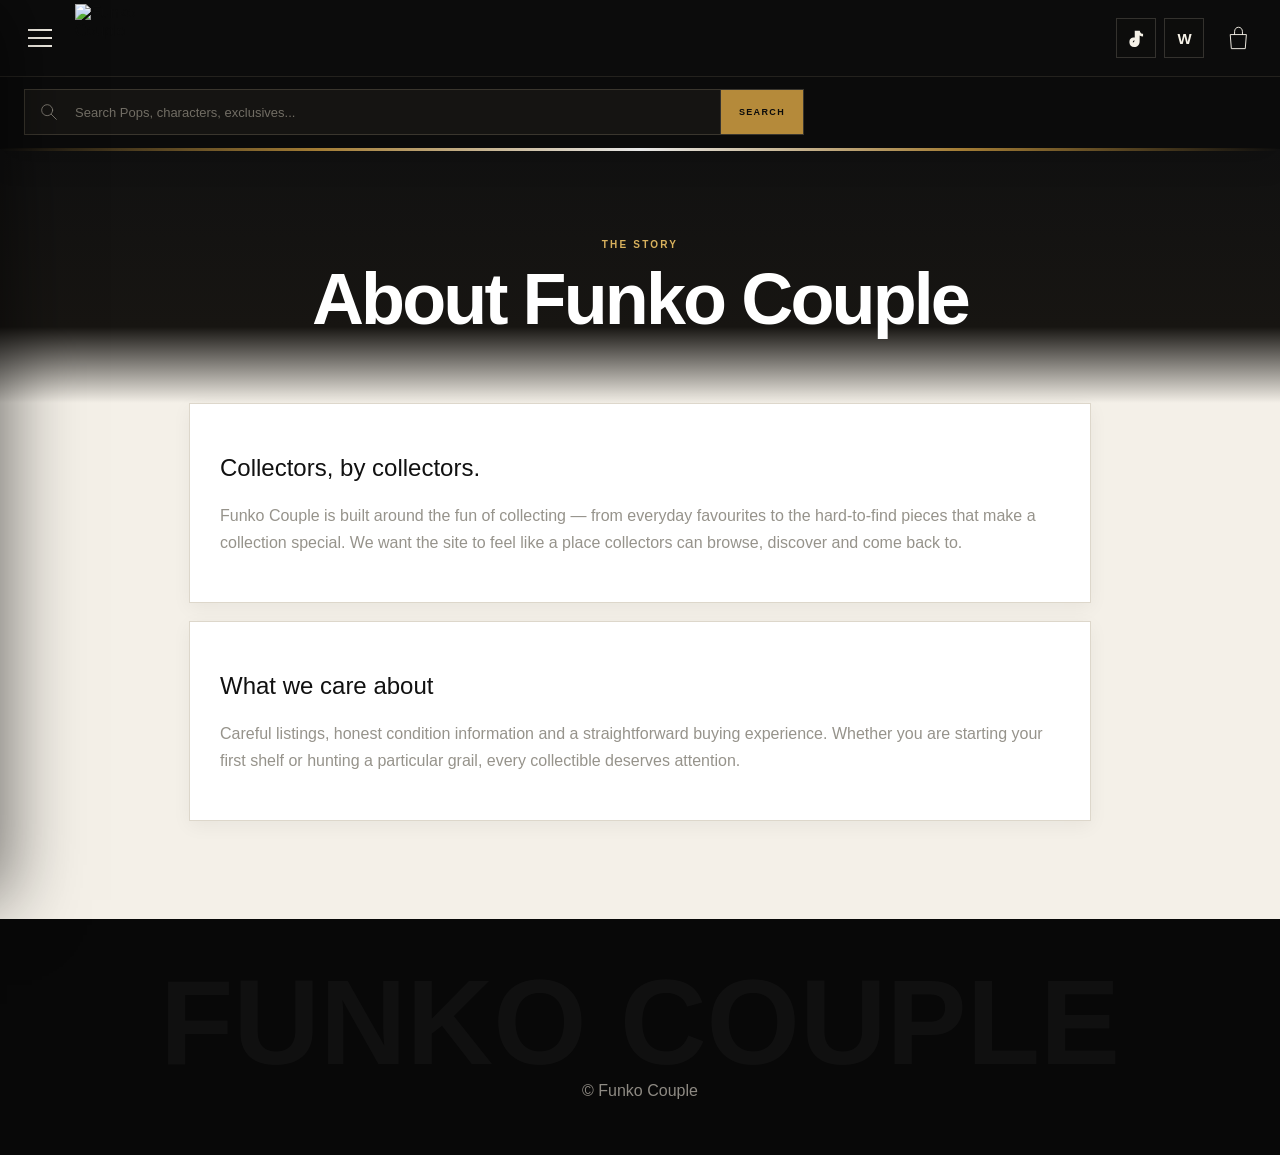
==== commit b65489da: "Use hamburger storefront header on info pages" ====
--- a/about.html
+++ b/about.html
@@ -1 +1,36 @@
-<!doctype html><html lang="en"><head><meta charset="utf-8"><meta name="viewport" content="width=device-width,initial-scale=1"><title>About Us | Funko Couple</title><link rel="stylesheet" href="styles.css"><link rel="stylesheet" href="redesign.css"></head><body><header class="top"><div class="head"><div></div><a class="brand" href="index.html"><img src="logo.svg" alt="Funko Couple"></a><div class="icons right"><a class="icon" href="wishlist.html"><svg viewBox="0 0 48 48"><path d="M24 39S8 29 8 18c0-6 4-10 9-10 4 0 6 2 7 5 1-3 3-5 7-5 5 0 9 4 9 10 0 11-16 21-16 21z"/></svg><i class="count wish-count">0</i></a><a class="icon" href="bag.html"><svg viewBox="0 0 48 48"><path d="M10 17h28l-2 25H12z"/><path d="M17 17v-5c0-5 3-8 7-8s7 3 7 8v5"/></svg><i class="count bag-count">0</i></a></div></div><nav class="nav"><a href="index.html">HOME</a><a href="shop.html">SHOP</a><a href="about.html">ABOUT US</a><a href="contact.html">CONTACT</a></nav></header><main><div class="page-title"><div class="eyebrow">THE STORY</div><h1>About Funko Couple</h1></div><div class="content"><section class="panel"><h2>Collectors, by collectors.</h2><p class="muted">Funko Couple is built around the fun of collecting — from everyday favourites to the hard-to-find pieces that make a collection special. We want the site to feel like a place collectors can browse, discover and come back to.</p></section><section class="panel"><h2>What we care about</h2><p class="muted">Careful listings, honest condition information and a straightforward buying experience. Whether you are starting your first shelf or hunting a particular grail, every collectible deserves attention.</p></section></div></main><footer class="footer">© Funko Couple</footer><script src="app.js?v=20260924-16"></script></body></html>+<!doctype html><html lang="en"><head><meta charset="utf-8"><meta name="viewport" content="width=device-width,initial-scale=1"><title>About Us | Funko Couple</title><link rel="stylesheet" href="styles.css"><link rel="stylesheet" href="redesign.css"></head><body><header class="top home-header">
+  <div class="home-head">
+    <button class="menu-toggle" aria-label="Open menu" type="button" onclick="openFcMenu(event)"><span></span><span></span><span></span></button>
+    <a class="home-logo" href="index.html"><img src="logo.svg" alt="Funko Couple"></a>
+    <div class="home-spacer"></div>
+    <div class="social-links">
+      <a href="https://www.tiktok.com/@funkocouple8294?_r=1&_t=ZN-99zkjRJHP4o" target="_blank" rel="noopener" aria-label="TikTok" class="social tiktok"><svg viewBox="0 0 24 24" aria-hidden="true"><path d="M15.7 3c.4 2.1 1.7 3.5 3.8 3.7v3.1c-1.5 0-2.8-.4-3.9-1.1v6.4c0 4.1-2.7 6.7-6.2 6.7-3.2 0-5.5-2.2-5.5-5.3 0-3.4.9-5.7 6.2-5.7.3 0 .7 0 1 .1v3.2c-.3-.1-.6-.1-.9-.1-1.3 0-2.4.9-2.4 2.3 0 1.3 2.2-1.1 2.2-2.9V3h3.5z"/></svg></a>
+      <a href="https://www.whatnot.com/user/funkocouple8294?referringSource=autocomplete" target="_blank" rel="noopener" aria-label="Whatnot" class="social whatnot"><span>W</span></a>
+    </div>
+    <a class="bag-home" href="bag.html" aria-label="Basket"><svg viewBox="0 0 48 48"><path d="M10 17h28l-2 25H12z"/><path d="M17 17v-5c0-5 3-8 7-8s7 3 7 8v5"/></svg><i class="count bag-count">0</i></a>
+  </div>
+  <div class="home-search-wrap"><form class="home-search" id="homeSearch"><svg viewBox="0 0 48 48"><circle cx="20" cy="20" r="12"/><path d="M29 29l11 11"/></svg><input id="homeSearchInput" type="search" placeholder="Search Pops, characters, exclusives..." autocomplete="off"><button type="submit">SEARCH</button></form></div>
+</header>
+<div class="menu-drawer" id="menuDrawer">
+<button class="menu-close" type="button" aria-label="Close menu" onclick="closeFcMenu(event)">×</button>
+<div class="drawer-kicker">FUNKO COUPLE</div>
+<a href="index.html">HOME</a>
+<a href="shop.html">SHOP ALL</a>
+<div class="drawer-category-title">SHOP BY CATEGORY</div>
+<div class="drawer-categories">
+<a href="shop.html?category=Marvel">MARVEL</a>
+<a href="shop.html?category=DC">DC</a>
+<a href="shop.html?category=Music">MUSIC</a>
+<a href="shop.html?category=Disney">DISNEY</a>
+<a href="shop.html?category=Horror">HORROR</a>
+<a href="shop.html?category=TV%20%26%20Movies">TV &amp; MOVIES</a>
+<a href="shop.html?category=Anime">ANIME</a>
+<a href="shop.html?category=Gaming">GAMING</a>
+<a href="shop.html?category=Signed">SIGNED</a>
+<a href="shop.html?category=Other">OTHER</a>
+</div>
+<div class="drawer-line"></div>
+<a href="about.html">ABOUT US</a>
+<a href="contact.html">CONTACT</a>
+<a href="bag.html">BASKET</a>
+</div><div class="menu-overlay" id="menuOverlay" onclick="closeFcMenu(event)"></div><main><div class="page-title"><div class="eyebrow">THE STORY</div><h1>About Funko Couple</h1></div><div class="content"><section class="panel"><h2>Collectors, by collectors.</h2><p class="muted">Funko Couple is built around the fun of collecting — from everyday favourites to the hard-to-find pieces that make a collection special. We want the site to feel like a place collectors can browse, discover and come back to.</p></section><section class="panel"><h2>What we care about</h2><p class="muted">Careful listings, honest condition information and a straightforward buying experience. Whether you are starting your first shelf or hunting a particular grail, every collectible deserves attention.</p></section></div></main><footer class="footer">© Funko Couple</footer><script src="app.js?v=20260924-19"></script></body></html>
--- a/redesign.css
+++ b/redesign.css
@@ -802,3 +802,84 @@
   0%,100%{transform:scale(1.025)}
   50%{transform:scale(1.075) translate3d(-1.4%,-.8%,0)}
 }
+
+/* Shop filter cleanup */
+#category,#availability{display:none!important}
+
+
+/* PRODUCT DETAIL — Funko Couple storefront */
+.product-detail{max-width:1320px;margin:0 auto;padding:28px 28px 90px}
+.product-crumb{font-size:10px;font-weight:900;letter-spacing:.14em;color:#8f6a27;margin:6px 0 30px;text-transform:uppercase}
+.product-detail-grid{display:grid;grid-template-columns:minmax(0,1.08fr) minmax(390px,.92fr);gap:76px;align-items:start}
+.product-gallery{position:relative;min-width:0}
+.product-main-image{height:min(680px,62vw);min-height:470px;background:#ebe7de;border:1px solid #d9d2c7;display:grid;place-items:center;overflow:hidden;position:relative}
+.product-main-image img{width:100%;height:100%;object-fit:contain;display:block}
+.product-image-placeholder{font-size:11px;font-weight:900;letter-spacing:.15em;color:#8b857b}
+.product-wish{position:absolute;right:16px;top:16px;width:46px;height:46px;border:1px solid #d1c9bb;background:#fff;display:grid;place-items:center;cursor:pointer;font-size:23px;line-height:1;z-index:3}
+.product-wish.saved{background:#c5282f;color:#fff;border-color:#c5282f}
+.product-info{padding-top:10px}
+.product-category{display:inline-flex;background:#eeeae2;color:#8f6a27;border-radius:20px;padding:8px 12px;font-size:9px;font-weight:900;letter-spacing:.14em;text-transform:uppercase;margin-bottom:17px}
+.product-info h1{font-size:clamp(36px,4.2vw,62px);line-height:.98;letter-spacing:-.045em;margin:0 0 22px;color:#111;font-weight:700}
+.product-detail-price{font-size:31px;font-weight:800;letter-spacing:-.02em;margin-bottom:7px;color:#111}
+.product-old-price{text-decoration:line-through;color:#888;font-size:17px;margin-left:8px;font-weight:500}
+.product-delivery{font-size:11px;color:#77736b;margin-bottom:27px}
+.product-specs{border-top:1px solid #ddd7cb;border-bottom:1px solid #ddd7cb;margin:0 0 25px}
+.product-spec{display:grid;grid-template-columns:135px 1fr;gap:20px;padding:16px 0;border-bottom:1px solid #e5dfd5;font-size:12px}.product-spec:last-child{border-bottom:0}
+.product-spec b{font-size:10px;letter-spacing:.12em;text-transform:uppercase;color:#111}.product-spec span{color:#6b665d}
+.product-description{font-size:13px;line-height:1.75;color:#514d46;margin:27px 0}
+.product-stock{display:flex;align-items:center;gap:9px;font-size:10px;font-weight:900;letter-spacing:.12em;text-transform:uppercase;margin:20px 0 13px}.product-stock:before{content:"";width:9px;height:9px;border-radius:50%;background:#2aa65a;box-shadow:0 0 0 4px rgba(42,166,90,.12)}.product-stock.sold:before{background:#c5282f;box-shadow:0 0 0 4px rgba(197,40,47,.1)}
+.product-add{width:100%;height:55px;border:1px solid #111;background:#111;color:#fff;font-size:10px;font-weight:900;letter-spacing:.16em;cursor:pointer;transition:.2s ease}.product-add:hover:not(:disabled){background:#b58a3a;border-color:#b58a3a}.product-add:disabled{opacity:.55;cursor:not-allowed}
+.product-save{width:100%;height:44px;background:#fff;border:1px solid #111;color:#111;margin-top:10px;font-size:9px;font-weight:900;letter-spacing:.14em;cursor:pointer}.product-save.saved{background:#111;color:#fff}
+.product-note{text-align:center;color:#77736b;font-size:10px;margin-top:13px}
+@media(max-width:900px){.product-detail{padding:22px 15px 65px}.product-detail-grid{grid-template-columns:1fr;gap:35px}.product-main-image{height:75vw;min-height:340px;max-height:600px}.product-info{padding-top:0}.product-info h1{font-size:clamp(34px,9vw,52px)}}
+@media(max-width:600px){.product-crumb{margin-bottom:18px}.product-main-image{height:92vw;min-height:300px}.product-wish{right:10px;top:10px}.product-category{margin-bottom:13px}.product-info h1{font-size:35px}.product-detail-price{font-size:27px}.product-spec{grid-template-columns:120px 1fr;padding:14px 0}.product-description{font-size:12px}.product-add{height:53px}}
+
+/* BAG PAGE — MATCH THE STOREFRONT HEADER + FIX REMOVE BUTTON */
+.bag-layout .qty button[data-remove]{
+  width:auto!important;
+  min-width:118px!important;
+  height:30px!important;
+  padding:0 13px!important;
+  display:inline-flex!important;
+  align-items:center!important;
+  justify-content:center!important;
+  box-sizing:border-box!important;
+  white-space:nowrap!important;
+  font-size:9px!important;
+  font-weight:900!important;
+  letter-spacing:.1em!important;
+  background:#fff!important;
+  color:#111!important;
+  border:1px solid #111!important;
+}
+.bag-layout .qty button[data-remove]:hover{
+  background:#111!important;
+  color:#fff!important;
+}
+@media(max-width:600px){
+  .bag-layout .qty{flex-wrap:wrap}
+  .bag-layout .qty button[data-remove]{min-width:118px!important}
+}
+
+
+/* HOMEPAGE — ONLY CONTACT US BELOW CATEGORY GRID */
+.fc-home-contact{
+  max-width:1180px;
+  margin:0 auto;
+  padding:42px 22px 70px;
+  display:flex;
+  align-items:center;
+  justify-content:space-between;
+  gap:30px;
+  border-top:1px solid var(--fc-line);
+}
+.fc-home-contact h2{
+  margin:5px 0 8px;
+  font-size:clamp(28px,3vw,42px);
+  letter-spacing:-.04em;
+}
+.fc-home-contact p{margin:0;color:var(--fc-muted);font-size:13px}
+@media(max-width:600px){
+  .fc-home-contact{padding:32px 10px 50px;display:block}
+  .fc-home-contact .btn{margin-top:20px;display:inline-flex}
+}
